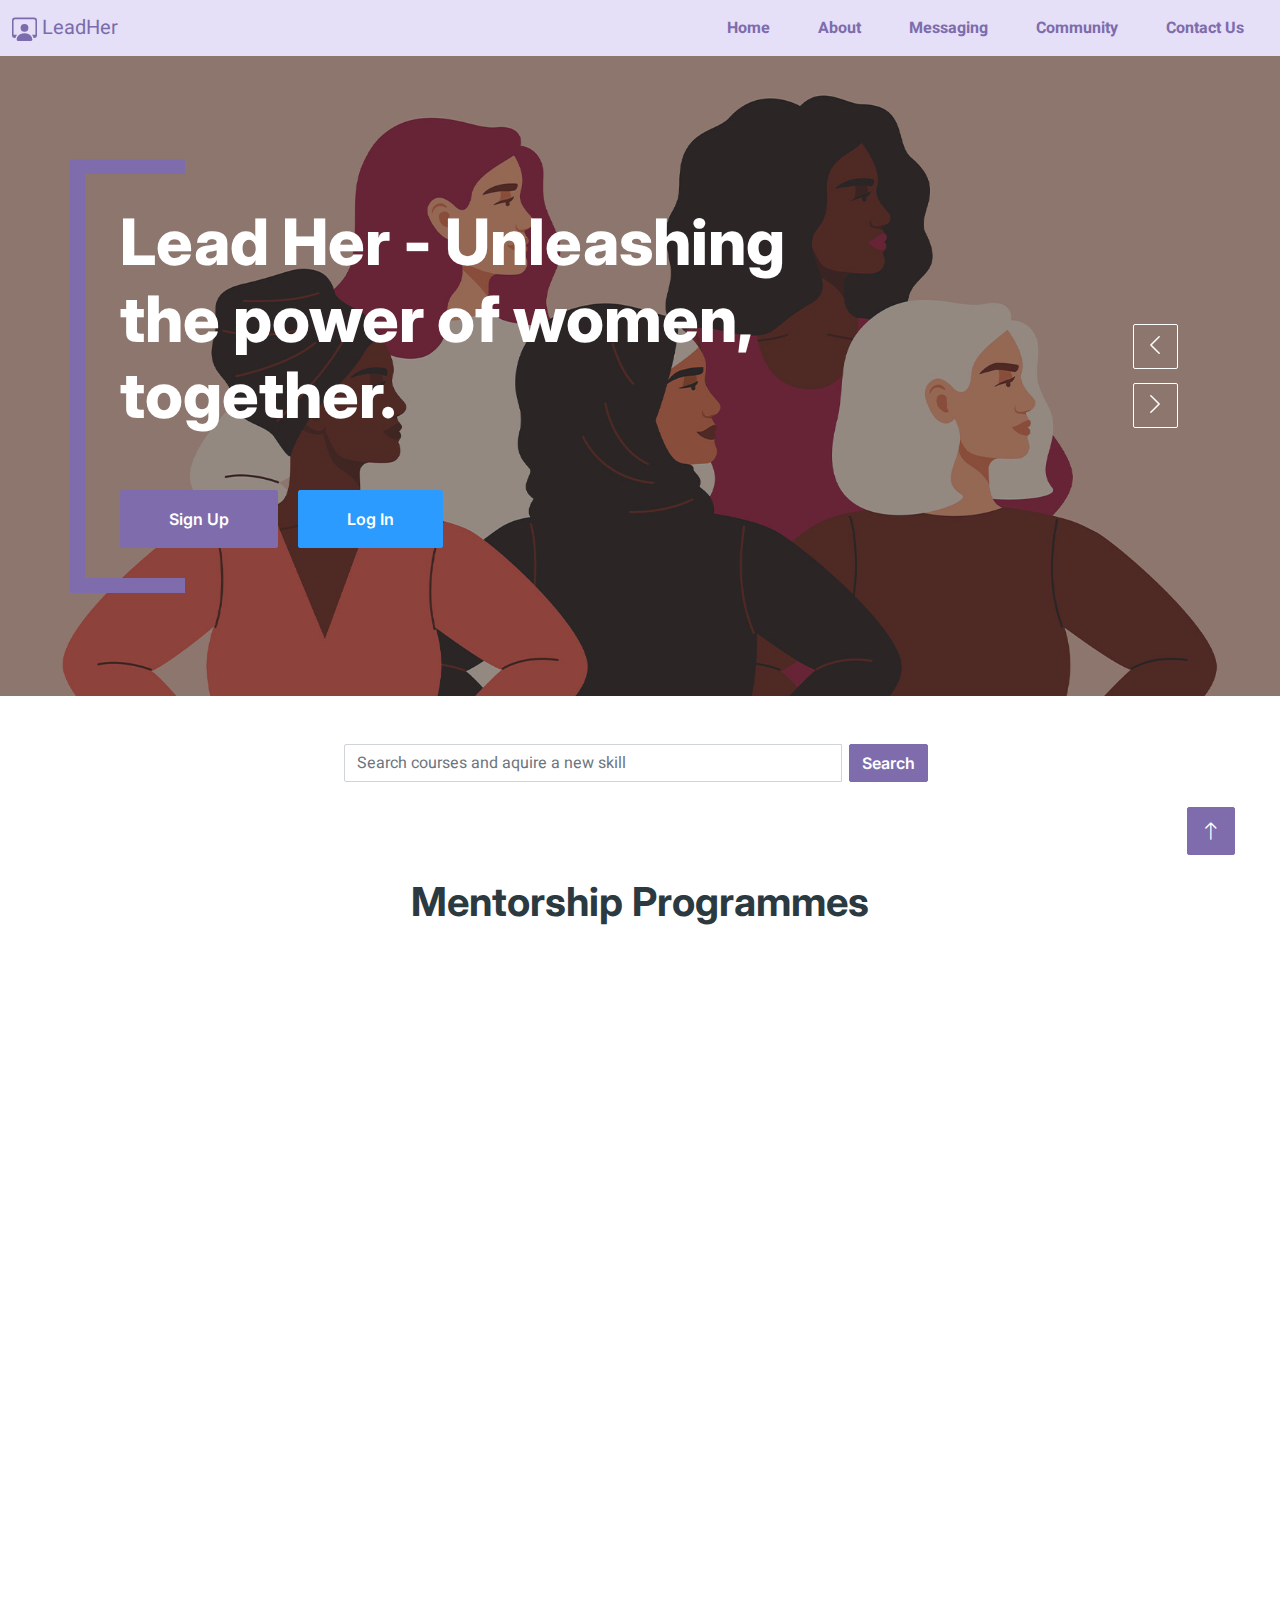
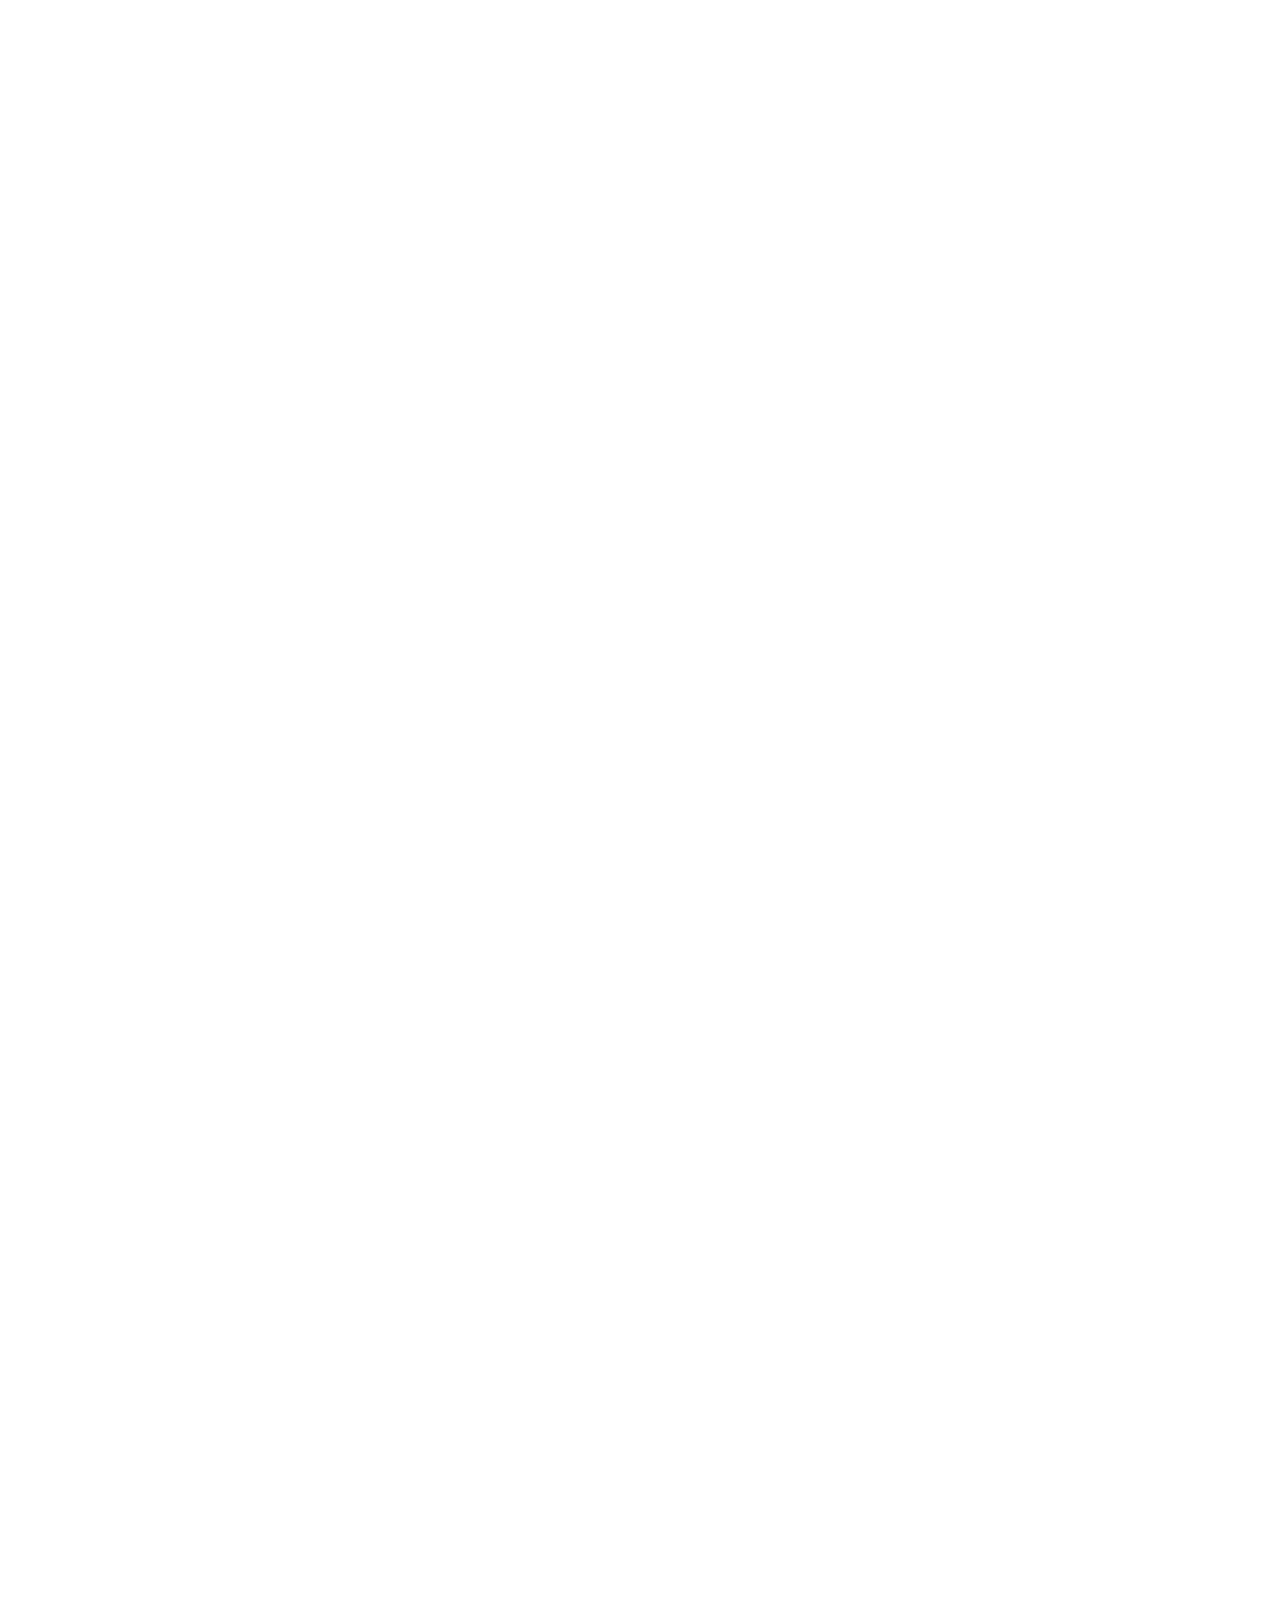
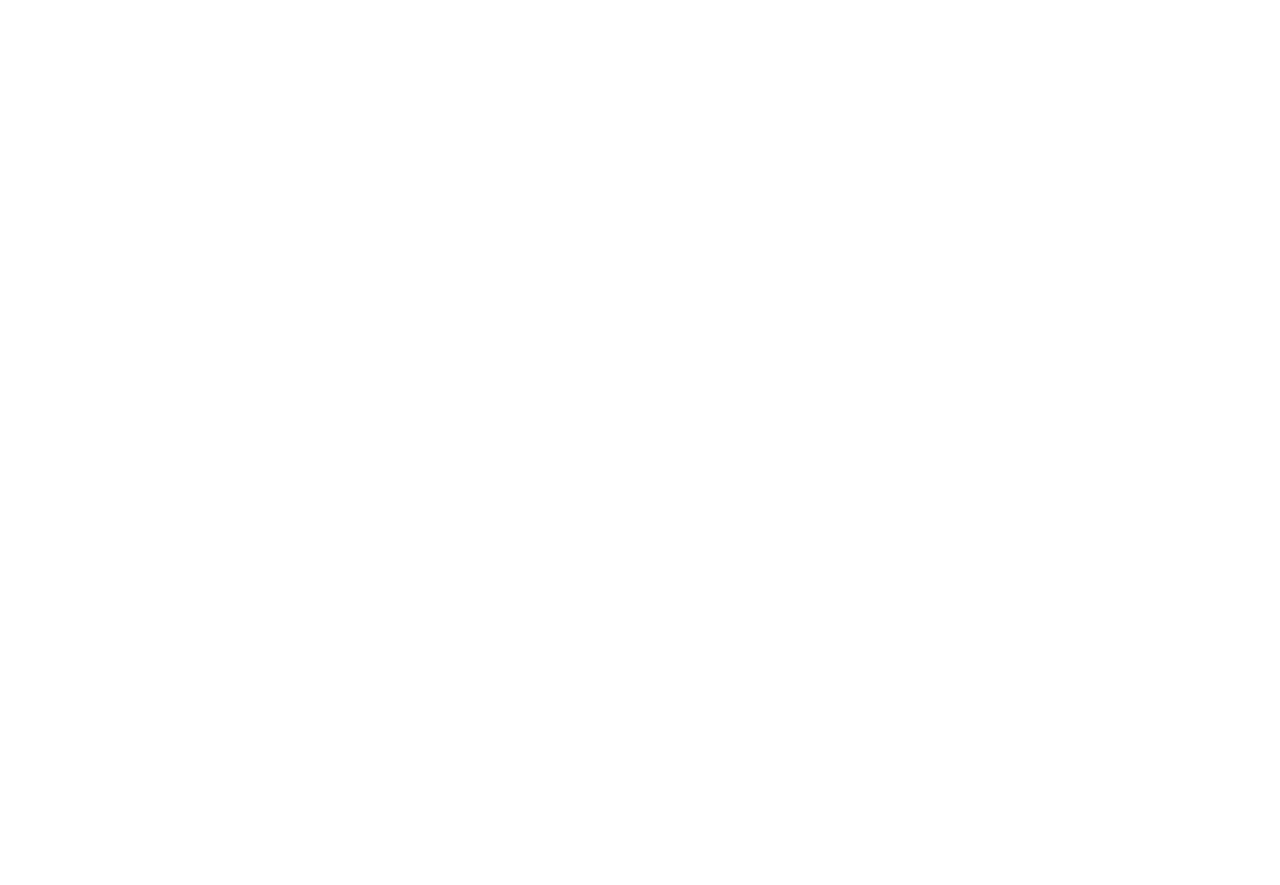
==== index.html @ e1bf3cb3 "Fix: Improved Website Structure" ====
<!DOCTYPE html>
<html lang="en">

<head>
    <meta charset="utf-8">
    <title>LeadHer - Providing Communities and Mentorship</title>
    <meta content="width=device-width, initial-scale=1.0" name="viewport">
    <meta content="" name="keywords">
    <meta content="" name="description">

    <link href="https://cdn.jsdelivr.net/npm/bootstrap@5.2.3/dist/css/bootstrap.min.css" rel="stylesheet" integrity="sha384-rbsA2VBKQhggwzxH7pPCaAqO46MgnOM80zW1RWuH61DGLwZJEdK2Kadq2F9CUG65" crossorigin="anonymous">

    <!-- Favicon -->
    <link href="img/favicon.ico" rel="icon">

    <!-- Google Web Fonts -->
    <link rel="preconnect" href="https://fonts.googleapis.com">
    <link rel="preconnect" href="https://fonts.gstatic.com" crossorigin>
    <link href="https://fonts.googleapis.com/css2?family=Heebo:wght@400;500;600&family=Inter:wght@700;800&display=swap" rel="stylesheet">
    
    <!-- Icon Font Stylesheet -->
    <link href="https://cdnjs.cloudflare.com/ajax/libs/font-awesome/5.10.0/css/all.min.css" rel="stylesheet">
    <link href="https://cdn.jsdelivr.net/npm/bootstrap-icons@1.4.1/font/bootstrap-icons.css" rel="stylesheet">

    <!-- Libraries Stylesheet -->
    <link href="lib/animate/animate.min.css" rel="stylesheet">
    <link href="lib/owlcarousel/assets/owl.carousel.min.css" rel="stylesheet">

    <!-- Customized Bootstrap Stylesheet -->
    <link href="css/bootstrap.min.css" rel="stylesheet">

    <!-- Template Stylesheet -->
    <link href="css/style.css" rel="stylesheet">
</head>

<body>
    <div class="container-xxl bg-white p-0">
        <!-- Spinner Start -->
        <div id="spinner" class="show bg-white position-fixed translate-middle w-100 vh-100 top-50 start-50 d-flex align-items-center justify-content-center">
            <div class="spinner-border text-primary" style="width: 3rem; height: 3rem;" role="status">
                <span class="sr-only">Loading...</span>
            </div>
        </div>
        <!-- Spinner End -->


        <!-- Navbar Start -->
        <nav class="navbar navbar-expand-lg bg-light">
            <div class="container-fluid">
                <a class="navbar-brand" href="#">
                    <svg xmlns="http://www.w3.org/2000/svg" width="25" height="25" fill="currentColor" class="bi bi-person-workspace" viewBox="0 0 16 16">
                        <path d="M4 16s-1 0-1-1 1-4 5-4 5 3 5 4-1 1-1 1H4Zm4-5.95a2.5 2.5 0 1 0 0-5 2.5 2.5 0 0 0 0 5Z"/>
                        <path d="M2 1a2 2 0 0 0-2 2v9.5A1.5 1.5 0 0 0 1.5 14h.653a5.373 5.373 0 0 1 1.066-2H1V3a1 1 0 0 1 1-1h12a1 1 0 0 1 1 1v9h-2.219c.554.654.89 1.373 1.066 2h.653a1.5 1.5 0 0 0 1.5-1.5V3a2 2 0 0 0-2-2H2Z"/>
                      </svg>
                    LeadHer
                  </a>
              <button class="navbar-toggler" type="button" data-bs-toggle="collapse" data-bs-target="#navbarSupportedContent" aria-controls="navbarSupportedContent" aria-expanded="false" aria-label="Toggle navigation">
                <span class="navbar-toggler-icon"></span>
              </button>
              <div class="collapse navbar-collapse" id="navbarSupportedContent">
                <ul class="navbar-nav ms-auto mb-2 mb-lg-0">
                  <li class="nav-item fw-bold px-3">
                    <a class="nav-link" aria-current="page" href="index.html">Home</a>
                  </li>
                  <li class="nav-item fw-bold px-3">
                    <a class="nav-link" href="#about">About</a>
                  </li>
                  <li class="nav-item fw-bold px-3">
                    <a class="nav-link" href="#">Messaging</a>
                  </li>
                  <li class="nav-item fw-bold px-3">
                    <a class="nav-link" href="#community">Community</a>
                  </li>
                  <li class="nav-item fw-bold px-3">
                    <a class="nav-link" href="#footer">Contact Us</a>
                  </li>
                </ul>
              </div>
            </div>
          </nav>
        <!-- Navbar End -->


        <!-- Carousel Start -->
        <div class="container-fluid p-0">
            <div class="owl-carousel header-carousel position-relative">
                <div class="owl-carousel-item position-relative">
                    <img class="img-fluid" src="./women1.jpg" alt="">
                    <div class="position-absolute top-0 start-0 w-100 h-100 d-flex align-items-center" style="background: rgba(43, 57, 64, .5);">
                        <div class="container">
                            <div class="row justify-content-start">
                                <div class="col-10 col-lg-8">
                                    <h1 class="display-3 text-white animated slideInDown mb-4">Lead Her - Unleashing the power of women, together.</h1>
                                    <p class="fs-5 fw-medium text-white mb-4 pb-2"></p>
                                    <a href="./signup.html" class="btn btn-primary py-md-3 px-md-5 me-3 animated slideInLeft">Sign Up</a>
                                    <a href="./signin.html" class="btn btn-secondary py-md-3 px-md-5 animated slideInRight">Log In</a>
                                </div>
                            </div>
                        </div>
                    </div>
                </div>
                <div class="owl-carousel-item position-relative">
                    <img class="img-fluid" src="./Assets/68Z_2201.w009.n001.96B.p14.96.jpg" alt="">
                    <div class="position-absolute top-0 start-0 w-100 h-100 d-flex align-items-center" style="background: rgba(43, 57, 64, .5);">
                        <div class="container">
                            <div class="row justify-content-start">
                                <div class="col-10 col-lg-8">
                                    <h1 class="display-3 text-white animated slideInDown mb-4">Find your perfect community</h1>
                                    <p class="fs-5 fw-medium text-white mb-4 pb-2">An online platform dedicated to empowering and uplifting women through community support, resources, and advocacy.</p>
                                </div>
                            </div>
                        </div>
                    </div>
                </div>
            </div>
        </div>
        <!-- Carousel End -->

        <div class="container-fluid p-5">
            <form class="form-inline">
              <div class="input-group w-50 mx-auto">
                <input
                  type="text"
                  class="form-control"
                  placeholder="Search courses and aquire a new skill"
                />
                <div class="input-group-append px-2">
                  <button class="btn btn-primary" type="button" aria-placeholder="">Search</button>
                </div>
              </div>
            </form>
          </div>


        <!-- Category Start -->
        <div class="container-xxl py-5">
            <div class="container">
                <h1 class="text-center mb-5 wow fadeInUp" data-wow-delay="0.1s">Mentorship Programmes</h1>
                <div class="row g-4">
                    <div class="col-lg-3 col-sm-6 wow fadeInUp" data-wow-delay="0.1s">
                        <a class="cat-item rounded p-4" href="">
                            <i class="fa fa-3x fa-mail-bulk text-primary mb-4"></i>
                            <h6 class="mb-3">Marketing</h6>
                            <p class="mb-0">123 Vacancy</p>
                        </a>
                    </div>
                    <div class="col-lg-3 col-sm-6 wow fadeInUp" data-wow-delay="0.3s">
                        <a class="cat-item rounded p-4" href="">
                            <i class="fa fa-3x fa-headset text-primary mb-4"></i>
                            <h6 class="mb-3">Customer Service</h6>
                            <p class="mb-0">123 Vacancy</p>
                        </a>
                    </div>
                    <div class="col-lg-3 col-sm-6 wow fadeInUp" data-wow-delay="0.5s">
                        <a class="cat-item rounded p-4" href="">
                            <i class="fa fa-3x fa-user-tie text-primary mb-4"></i>
                            <h6 class="mb-3">Coding</h6>
                            <p class="mb-0">123 Vacancy</p>
                        </a>
                    </div>
                    <div class="col-lg-3 col-sm-6 wow fadeInUp" data-wow-delay="0.7s">
                        <a class="cat-item rounded p-4" href="">
                            <i class="fa fa-3x fa-tasks text-primary mb-4"></i>
                            <h6 class="mb-3">Management</h6>
                            <p class="mb-0">123 Vacancy</p>
                        </a>
                    </div>
                    <div class="col-lg-3 col-sm-6 wow fadeInUp" data-wow-delay="0.1s">
                        <a class="cat-item rounded p-4" href="./Nursing/index.html">
                            <i class="fa fa-3x fa-chart-line text-primary mb-4"></i>
                            <h6 class="mb-3">Business</h6>
                            <p class="mb-0">123 Vacancy</p>
                        </a>
                    </div>
                    <div class="col-lg-3 col-sm-6 wow fadeInUp" data-wow-delay="0.3s">
                        <a class="cat-item rounded p-4" href="./Nursing/index.html">
                            <i class="fa fa-3x fa-hands-helping text-primary mb-4"></i>
                            <h6 class="mb-3">Nursing</h6>
                            <span class="clicks">481</span><span>people liked it</span><svg class="like-counter" xmlns="http://www.w3.org/2000/svg" width="20" height="20" fill="currentColor" class="bi bi-hand-thumbs-up" viewBox="0 0 16 16">
                                <path d="M8.864.046C7.908-.193 7.02.53 6.956 1.466c-.072 1.051-.23 2.016-.428 2.59-.125.36-.479 1.013-1.04 1.639-.557.623-1.282 1.178-2.131 1.41C2.685 7.288 2 7.87 2 8.72v4.001c0 .845.682 1.464 1.448 1.545 1.07.114 1.564.415 2.068.723l.048.03c.272.165.578.348.97.484.397.136.861.217 1.466.217h3.5c.937 0 1.599-.477 1.934-1.064a1.86 1.86 0 0 0 .254-.912c0-.152-.023-.312-.077-.464.201-.263.38-.578.488-.901.11-.33.172-.762.004-1.149.069-.13.12-.269.159-.403.077-.27.113-.568.113-.857 0-.288-.036-.585-.113-.856a2.144 2.144 0 0 0-.138-.362 1.9 1.9 0 0 0 .234-1.734c-.206-.592-.682-1.1-1.2-1.272-.847-.282-1.803-.276-2.516-.211a9.84 9.84 0 0 0-.443.05 9.365 9.365 0 0 0-.062-4.509A1.38 1.38 0 0 0 9.125.111L8.864.046zM11.5 14.721H8c-.51 0-.863-.069-1.14-.164-.281-.097-.506-.228-.776-.393l-.04-.024c-.555-.339-1.198-.731-2.49-.868-.333-.036-.554-.29-.554-.55V8.72c0-.254.226-.543.62-.65 1.095-.3 1.977-.996 2.614-1.708.635-.71 1.064-1.475 1.238-1.978.243-.7.407-1.768.482-2.85.025-.362.36-.594.667-.518l.262.066c.16.04.258.143.288.255a8.34 8.34 0 0 1-.145 4.725.5.5 0 0 0 .595.644l.003-.001.014-.003.058-.014a8.908 8.908 0 0 1 1.036-.157c.663-.06 1.457-.054 2.11.164.175.058.45.3.57.65.107.308.087.67-.266 1.022l-.353.353.353.354c.043.043.105.141.154.315.048.167.075.37.075.581 0 .212-.027.414-.075.582-.05.174-.111.272-.154.315l-.353.353.353.354c.047.047.109.177.005.488a2.224 2.224 0 0 1-.505.805l-.353.353.353.354c.006.005.041.05.041.17a.866.866 0 0 1-.121.416c-.165.288-.503.56-1.066.56z"/>
                              </svg>

                        </a>
                    </div>
                    <div class="col-lg-3 col-sm-6 wow fadeInUp" data-wow-delay="0.5s">
                        <a class="cat-item rounded p-4" href="">
                            <i class="fa fa-3x fa-book-reader text-primary mb-4"></i>
                            <h6 class="mb-3">Tutoring</h6>
                            <p class="mb-0">123 Vacancy</p>
                        </a>
                    </div>
                    <div class="col-lg-3 col-sm-6 wow fadeInUp" data-wow-delay="0.7s">
                        <a class="cat-item rounded p-4" href="">
                            <i class="fa fa-3x fa-drafting-compass text-primary mb-4"></i>
                            <h6 class="mb-3">Design</h6>
                            <p class="mb-0">123 Vacancy</p>
                        </a>
                    </div>
                </div>
            </div>
        </div>
        <!-- Category End -->


        <!-- About Start -->
        <div id="about" class="container-xxl py-5">
            <div class="container">
                <div class="row g-5 align-items-center">
                    <div class="col-lg-6 wow fadeIn" data-wow-delay="0.1s">
                        <div class="row g-0 about-bg rounded overflow-hidden">
                            <div class="col-6 text-start">
                                <img class="img-fluid w-100" src="./Assets/undraw_Businesswoman_re_5n6b.png">
                            </div>
                            <div class="col-6 text-start">
                                <img class="img-fluid" src="./Assets/undraw_Mobile_marketing_re_p77p.png" style="width: 85%; margin-top: 15%;">
                            </div>
                            <div class="col-6 text-end">
                                <img class="img-fluid" src="./Assets/undraw_Tutorial_video_re_wepc.png" style="width: 85%;">
                            </div>
                            <div class="col-6 text-end">
                                <img class="img-fluid w-100" src="./Assets/undraw_Dev_focus_re_6iwt.png">
                            </div>
                        </div>
                    </div>
                    <div class="col-lg-6 wow fadeIn" data-wow-delay="0.5s">
                        <h1 class="mb-4">We empower women by bringing them together</h1>
                        <p class="mb-4">
                            
                            Welcome to Lead Her, a website dedicated to empowering women to become leaders in their communities, workplaces, and personal lives. 
                            
                            <!-- At Lead Her, we believe that women have the potential to make a significant impact on the world around them. We strive to provide a space where women can find the resources, inspiration, and support they need to fulfill their leadership potential. -->
                            
                            Our mission is to break down barriers and create opportunities for women to thrive in leadership roles. We do this by offering a variety of educational resources, networking opportunities, and mentorship programs. We also provide a platform for women to share their stories, experiences, and insights with each other.
                            
                            <!-- At Lead Her, we believe that leadership is not just about titles or positions of authority, but about the ability to inspire, motivate, and guide others towards positive change. We want to help women develop the skills and confidence they need to become effective leaders in whatever areas they choose. -->
                            
                            Join us on this journey of empowerment and leadership. Let's Lead Her together</p>
                        <p><i class="fa fa-check text-primary me-3"></i>Find the best community</p>
                        <p><i class="fa fa-check text-primary me-3"></i>Eductaional Resources</p>
                        <p><i class="fa fa-check text-primary me-3"></i>Mentorship Programs</p>
                    </div>
                </div>
            </div>
        </div>
        <!-- About End -->


        <!-- Jobs Start -->
        <div id="community" class="container-xxl py-5">
            <div class="container">
                <h1 class="text-center mb-5 wow fadeInUp" data-wow-delay="0.1s">Our Community</h1>
                <!-- Search Start -->
        <div class="container-fluid bg-primary mb-5 wow fadeIn" data-wow-delay="0.1s" style="padding: 35px;">
            <div class="container">
                <div class="row g-2">
                    <div class="col-md-10">
                        <div class="row g-2">
                            <div class="col-md-4">
                                <input type="month" class="form-control border-0" placeholder="Month" />
                            </div>
                            <div class="col-md-4">
                                <select class="form-select border-0">
                                    <option selected>Category</option>
                                    <option value="1">Coding</option>
                                    <option value="2">Sales</option>
                                    <option value="3">Fashion Industry</option>
                                    <option value="4">Stock Market</option>
                                </select>
                            </div>
                            <div class="col-md-4">
                                <select class="form-select border-0">
                                    <option selected>Location</option>
                                    <option value="1">Chennai</option>
                                    <option value="2">West Bengal</option>
                                    <option value="3">Bangalore</option>
                                    <option value="4">Delhi</option>
                                    <option value="5">Bombay</option>
                                </select>
                            </div>
                        </div>
                    </div>
                    <div class="col-md-2">
                        <button class="btn btn-dark border-0 w-100">Search</button>
                    </div>
                </div>
            </div>
        </div>
        <!-- Search End -->

                <div class="tab-class text-center wow fadeInUp" data-wow-delay="0.3s">
                    <div class="tab-content">
                        <div id="tab-1" class="tab-pane fade show p-0 active">
                            <div class="job-item p-4 mb-4">
                                <div class="row g-4">
                                    <div class="col-sm-12 col-md-8 d-flex align-items-center">
                                        <img class="flex-shrink-0 img-fluid border rounded" src="img/com-logo-1.jpg" alt="" style="width: 80px; height: 80px;">
                                        <div class="text-start ps-4">
                                            <h5 class="mb-3">Software Engineer</h5>
                                            <span class="text-truncate me-3"><i class="fa fa-map-marker-alt text-primary me-2"></i>New York, USA</span>
                                            <span class="text-truncate me-3"><i class="far fa-clock text-primary me-2"></i>Full Time</span>
                                            <span class="text-truncate me-0"><i class="far fa-money-bill-alt text-primary me-2"></i>$123 - $456</span>
                                        </div>
                                    </div>
                                    <div class="col-sm-12 col-md-4 d-flex flex-column align-items-start align-items-md-end justify-content-center">
                                        <div class="d-flex mb-3">
                                            <a class="btn btn-light btn-square me-3" href=""><i class="far fa-heart text-primary"></i></a>
                                            <a class="btn btn-primary" href="">Apply Now</a>
                                        </div>
                                        <small class="text-truncate"><i class="far fa-calendar-alt text-primary me-2"></i>Date Line: 29 Jan, 2045</small>
                                    </div>
                                </div>
                            </div>
                            <div class="job-item p-4 mb-4">
                                <div class="row g-4">
                                    <div class="col-sm-12 col-md-8 d-flex align-items-center">
                                        <img class="flex-shrink-0 img-fluid border rounded" src="img/com-logo-2.jpg" alt="" style="width: 80px; height: 80px;">
                                        <div class="text-start ps-4">
                                            <h5 class="mb-3">Marketing Manager</h5>
                                            <span class="text-truncate me-3"><i class="fa fa-map-marker-alt text-primary me-2"></i>New York, USA</span>
                                            <span class="text-truncate me-3"><i class="far fa-clock text-primary me-2"></i>Full Time</span>
                                            <span class="text-truncate me-0"><i class="far fa-money-bill-alt text-primary me-2"></i>$123 - $456</span>
                                        </div>
                                    </div>
                                    <div class="col-sm-12 col-md-4 d-flex flex-column align-items-start align-items-md-end justify-content-center">
                                        <div class="d-flex mb-3">
                                            <a class="btn btn-light btn-square me-3" href=""><i class="far fa-heart text-primary"></i></a>
                                            <a class="btn btn-primary" href="">Apply Now</a>
                                        </div>
                                        <small class="text-truncate"><i class="far fa-calendar-alt text-primary me-2"></i>Date Line: 01 Jan, 2045</small>
                                    </div>
                                </div>
                            </div>
                            <div class="job-item p-4 mb-4">
                                <div class="row g-4">
                                    <div class="col-sm-12 col-md-8 d-flex align-items-center">
                                        <img class="flex-shrink-0 img-fluid border rounded" src="img/com-logo-3.jpg" alt="" style="width: 80px; height: 80px;">
                                        <div class="text-start ps-4">
                                            <h5 class="mb-3">Product Designer</h5>
                                            <span class="text-truncate me-3"><i class="fa fa-map-marker-alt text-primary me-2"></i>New York, USA</span>
                                            <span class="text-truncate me-3"><i class="far fa-clock text-primary me-2"></i>Full Time</span>
                                            <span class="text-truncate me-0"><i class="far fa-money-bill-alt text-primary me-2"></i>$123 - $456</span>
                                        </div>
                                    </div>
                                    <div class="col-sm-12 col-md-4 d-flex flex-column align-items-start align-items-md-end justify-content-center">
                                        <div class="d-flex mb-3">
                                            <a class="btn btn-light btn-square me-3" href=""><i class="far fa-heart text-primary"></i></a>
                                            <a class="btn btn-primary" href="">Apply Now</a>
                                        </div>
                                        <small class="text-truncate"><i class="far fa-calendar-alt text-primary me-2"></i>Date Line: 01 Jan, 2045</small>
                                    </div>
                                </div>
                            </div>
                            <div class="job-item p-4 mb-4">
                                <div class="row g-4">
                                    <div class="col-sm-12 col-md-8 d-flex align-items-center">
                                        <img class="flex-shrink-0 img-fluid border rounded" src="img/com-logo-4.jpg" alt="" style="width: 80px; height: 80px;">
                                        <div class="text-start ps-4">
                                            <h5 class="mb-3">Creative Director</h5>
                                            <span class="text-truncate me-3"><i class="fa fa-map-marker-alt text-primary me-2"></i>New York, USA</span>
                                            <span class="text-truncate me-3"><i class="far fa-clock text-primary me-2"></i>Full Time</span>
                                            <span class="text-truncate me-0"><i class="far fa-money-bill-alt text-primary me-2"></i>$123 - $456</span>
                                        </div>
                                    </div>
                                    <div class="col-sm-12 col-md-4 d-flex flex-column align-items-start align-items-md-end justify-content-center">
                                        <div class="d-flex mb-3">
                                            <a class="btn btn-light btn-square me-3" href=""><i class="far fa-heart text-primary"></i></a>
                                            <a class="btn btn-primary" href="">Apply Now</a>
                                        </div>
                                        <small class="text-truncate"><i class="far fa-calendar-alt text-primary me-2"></i>Date Line: 01 Jan, 2045</small>
                                    </div>
                                </div>
                            </div>
                            <div class="job-item p-4 mb-4">
                                <div class="row g-4">
                                    <div class="col-sm-12 col-md-8 d-flex align-items-center">
                                        <img class="flex-shrink-0 img-fluid border rounded" src="img/com-logo-5.jpg" alt="" style="width: 80px; height: 80px;">
                                        <div class="text-start ps-4">
                                            <h5 class="mb-3">Wordpress Developer</h5>
                                            <span class="text-truncate me-3"><i class="fa fa-map-marker-alt text-primary me-2"></i>New York, USA</span>
                                            <span class="text-truncate me-3"><i class="far fa-clock text-primary me-2"></i>Full Time</span>
                                            <span class="text-truncate me-0"><i class="far fa-money-bill-alt text-primary me-2"></i>$123 - $456</span>
                                        </div>
                                    </div>
                                    <div class="col-sm-12 col-md-4 d-flex flex-column align-items-start align-items-md-end justify-content-center">
                                        <div class="d-flex mb-3">
                                            <a class="btn btn-light btn-square me-3" href=""><i class="far fa-heart text-primary"></i></a>
                                            <a class="btn btn-primary" href="">Apply Now</a>
                                        </div>
                                        <small class="text-truncate"><i class="far fa-calendar-alt text-primary me-2"></i>Date Line: 01 Jan, 2045</small>
                                    </div>
                                </div>
                            </div>
                            <a class="btn btn-primary py-3 px-5" href="">Browse More Jobs</a>
                        </div>
                        <div id="tab-2" class="tab-pane fade show p-0">
                            <div class="job-item p-4 mb-4">
                                <div class="row g-4">
                                    <div class="col-sm-12 col-md-8 d-flex align-items-center">
                                        <img class="flex-shrink-0 img-fluid border rounded" src="img/com-logo-1.jpg" alt="" style="width: 80px; height: 80px;">
                                        <div class="text-start ps-4">
                                            <h5 class="mb-3">Software Engineer</h5>
                                            <span class="text-truncate me-3"><i class="fa fa-map-marker-alt text-primary me-2"></i>New York, USA</span>
                                            <span class="text-truncate me-3"><i class="far fa-clock text-primary me-2"></i>Full Time</span>
                                            <span class="text-truncate me-0"><i class="far fa-money-bill-alt text-primary me-2"></i>$123 - $456</span>
                                        </div>
                                    </div>
                                    <div class="col-sm-12 col-md-4 d-flex flex-column align-items-start align-items-md-end justify-content-center">
                                        <div class="d-flex mb-3">
                                            <a class="btn btn-light btn-square me-3" href=""><i class="far fa-heart text-primary"></i></a>
                                            <a class="btn btn-primary" href="">Apply Now</a>
                                        </div>
                                        <small class="text-truncate"><i class="far fa-calendar-alt text-primary me-2"></i>Date Line: 01 Jan, 2045</small>
                                    </div>
                                </div>
                            </div>
                            <div class="job-item p-4 mb-4">
                                <div class="row g-4">
                                    <div class="col-sm-12 col-md-8 d-flex align-items-center">
                                        <img class="flex-shrink-0 img-fluid border rounded" src="img/com-logo-2.jpg" alt="" style="width: 80px; height: 80px;">
                                        <div class="text-start ps-4">
                                            <h5 class="mb-3">Marketing Manager</h5>
                                            <span class="text-truncate me-3"><i class="fa fa-map-marker-alt text-primary me-2"></i>New York, USA</span>
                                            <span class="text-truncate me-3"><i class="far fa-clock text-primary me-2"></i>Full Time</span>
                                            <span class="text-truncate me-0"><i class="far fa-money-bill-alt text-primary me-2"></i>$123 - $456</span>
                                        </div>
                                    </div>
                                    <div class="col-sm-12 col-md-4 d-flex flex-column align-items-start align-items-md-end justify-content-center">
                                        <div class="d-flex mb-3">
                                            <a class="btn btn-light btn-square me-3" href=""><i class="far fa-heart text-primary"></i></a>
                                            <a class="btn btn-primary" href="">Apply Now</a>
                                        </div>
                                        <small class="text-truncate"><i class="far fa-calendar-alt text-primary me-2"></i>Date Line: 01 Jan, 2045</small>
                                    </div>
                                </div>
                            </div>
                            <div class="job-item p-4 mb-4">
                                <div class="row g-4">
                                    <div class="col-sm-12 col-md-8 d-flex align-items-center">
                                        <img class="flex-shrink-0 img-fluid border rounded" src="img/com-logo-3.jpg" alt="" style="width: 80px; height: 80px;">
                                        <div class="text-start ps-4">
                                            <h5 class="mb-3">Product Designer</h5>
                                            <span class="text-truncate me-3"><i class="fa fa-map-marker-alt text-primary me-2"></i>New York, USA</span>
                                            <span class="text-truncate me-3"><i class="far fa-clock text-primary me-2"></i>Full Time</span>
                                            <span class="text-truncate me-0"><i class="far fa-money-bill-alt text-primary me-2"></i>$123 - $456</span>
                                        </div>
                                    </div>
                                    <div class="col-sm-12 col-md-4 d-flex flex-column align-items-start align-items-md-end justify-content-center">
                                        <div class="d-flex mb-3">
                                            <a class="btn btn-light btn-square me-3" href=""><i class="far fa-heart text-primary"></i></a>
                                            <a class="btn btn-primary" href="">Apply Now</a>
                                        </div>
                                        <small class="text-truncate"><i class="far fa-calendar-alt text-primary me-2"></i>Date Line: 01 Jan, 2045</small>
                                    </div>
                                </div>
                            </div>
                            <div class="job-item p-4 mb-4">
                                <div class="row g-4">
                                    <div class="col-sm-12 col-md-8 d-flex align-items-center">
                                        <img class="flex-shrink-0 img-fluid border rounded" src="img/com-logo-4.jpg" alt="" style="width: 80px; height: 80px;">
                                        <div class="text-start ps-4">
                                            <h5 class="mb-3">Creative Director</h5>
                                            <span class="text-truncate me-3"><i class="fa fa-map-marker-alt text-primary me-2"></i>New York, USA</span>
                                            <span class="text-truncate me-3"><i class="far fa-clock text-primary me-2"></i>Full Time</span>
                                            <span class="text-truncate me-0"><i class="far fa-money-bill-alt text-primary me-2"></i>$123 - $456</span>
                                        </div>
                                    </div>
                                    <div class="col-sm-12 col-md-4 d-flex flex-column align-items-start align-items-md-end justify-content-center">
                                        <div class="d-flex mb-3">
                                            <a class="btn btn-light btn-square me-3" href=""><i class="far fa-heart text-primary"></i></a>
                                            <a class="btn btn-primary" href="">Apply Now</a>
                                        </div>
                                        <small class="text-truncate"><i class="far fa-calendar-alt text-primary me-2"></i>Date Line: 01 Jan, 2045</small>
                                    </div>
                                </div>
                            </div>
                            <div class="job-item p-4 mb-4">
                                <div class="row g-4">
                                    <div class="col-sm-12 col-md-8 d-flex align-items-center">
                                        <img class="flex-shrink-0 img-fluid border rounded" src="img/com-logo-5.jpg" alt="" style="width: 80px; height: 80px;">
                                        <div class="text-start ps-4">
                                            <h5 class="mb-3">Wordpress Developer</h5>
                                            <span class="text-truncate me-3"><i class="fa fa-map-marker-alt text-primary me-2"></i>New York, USA</span>
                                            <span class="text-truncate me-3"><i class="far fa-clock text-primary me-2"></i>Full Time</span>
                                            <span class="text-truncate me-0"><i class="far fa-money-bill-alt text-primary me-2"></i>$123 - $456</span>
                                        </div>
                                    </div>
                                    <div class="col-sm-12 col-md-4 d-flex flex-column align-items-start align-items-md-end justify-content-center">
                                        <div class="d-flex mb-3">
                                            <a class="btn btn-light btn-square me-3" href=""><i class="far fa-heart text-primary"></i></a>
                                            <a class="btn btn-primary" href="">Apply Now</a>
                                        </div>
                                        <small class="text-truncate"><i class="far fa-calendar-alt text-primary me-2"></i>Date Line: 01 Jan, 2045</small>
                                    </div>
                                </div>
                            </div>
                            <a class="btn btn-primary py-3 px-5" href="">Browse More Jobs</a>
                        </div>
                        <div id="tab-3" class="tab-pane fade show p-0">
                            <div class="job-item p-4 mb-4">
                                <div class="row g-4">
                                    <div class="col-sm-12 col-md-8 d-flex align-items-center">
                                        <img class="flex-shrink-0 img-fluid border rounded" src="img/com-logo-1.jpg" alt="" style="width: 80px; height: 80px;">
                                        <div class="text-start ps-4">
                                            <h5 class="mb-3">Software Engineer</h5>
                                            <span class="text-truncate me-3"><i class="fa fa-map-marker-alt text-primary me-2"></i>New York, USA</span>
                                            <span class="text-truncate me-3"><i class="far fa-clock text-primary me-2"></i>Full Time</span>
                                            <span class="text-truncate me-0"><i class="far fa-money-bill-alt text-primary me-2"></i>$123 - $456</span>
                                        </div>
                                    </div>
                                    <div class="col-sm-12 col-md-4 d-flex flex-column align-items-start align-items-md-end justify-content-center">
                                        <div class="d-flex mb-3">
                                            <a class="btn btn-light btn-square me-3" href=""><i class="far fa-heart text-primary"></i></a>
                                            <a class="btn btn-primary" href="">Apply Now</a>
                                        </div>
                                        <small class="text-truncate"><i class="far fa-calendar-alt text-primary me-2"></i>Date Line: 01 Jan, 2045</small>
                                    </div>
                                </div>
                            </div>
                            <div class="job-item p-4 mb-4">
                                <div class="row g-4">
                                    <div class="col-sm-12 col-md-8 d-flex align-items-center">
                                        <img class="flex-shrink-0 img-fluid border rounded" src="img/com-logo-2.jpg" alt="" style="width: 80px; height: 80px;">
                                        <div class="text-start ps-4">
                                            <h5 class="mb-3">Marketing Manager</h5>
                                            <span class="text-truncate me-3"><i class="fa fa-map-marker-alt text-primary me-2"></i>New York, USA</span>
                                            <span class="text-truncate me-3"><i class="far fa-clock text-primary me-2"></i>Full Time</span>
                                            <span class="text-truncate me-0"><i class="far fa-money-bill-alt text-primary me-2"></i>$123 - $456</span>
                                        </div>
                                    </div>
                                    <div class="col-sm-12 col-md-4 d-flex flex-column align-items-start align-items-md-end justify-content-center">
                                        <div class="d-flex mb-3">
                                            <a class="btn btn-light btn-square me-3" href=""><i class="far fa-heart text-primary"></i></a>
                                            <a class="btn btn-primary" href="">Apply Now</a>
                                        </div>
                                        <small class="text-truncate"><i class="far fa-calendar-alt text-primary me-2"></i>Date Line: 01 Jan, 2045</small>
                                    </div>
                                </div>
                            </div>
                            <div class="job-item p-4 mb-4">
                                <div class="row g-4">
                                    <div class="col-sm-12 col-md-8 d-flex align-items-center">
                                        <img class="flex-shrink-0 img-fluid border rounded" src="img/com-logo-3.jpg" alt="" style="width: 80px; height: 80px;">
                                        <div class="text-start ps-4">
                                            <h5 class="mb-3">Product Designer</h5>
                                            <span class="text-truncate me-3"><i class="fa fa-map-marker-alt text-primary me-2"></i>New York, USA</span>
                                            <span class="text-truncate me-3"><i class="far fa-clock text-primary me-2"></i>Full Time</span>
                                            <span class="text-truncate me-0"><i class="far fa-money-bill-alt text-primary me-2"></i>$123 - $456</span>
                                        </div>
                                    </div>
                                    <div class="col-sm-12 col-md-4 d-flex flex-column align-items-start align-items-md-end justify-content-center">
                                        <div class="d-flex mb-3">
                                            <a class="btn btn-light btn-square me-3" href=""><i class="far fa-heart text-primary"></i></a>
                                            <a class="btn btn-primary" href="">Apply Now</a>
                                        </div>
                                        <small class="text-truncate"><i class="far fa-calendar-alt text-primary me-2"></i>Date Line: 01 Jan, 2045</small>
                                    </div>
                                </div>
                            </div>
                            <div class="job-item p-4 mb-4">
                                <div class="row g-4">
                                    <div class="col-sm-12 col-md-8 d-flex align-items-center">
                                        <img class="flex-shrink-0 img-fluid border rounded" src="img/com-logo-4.jpg" alt="" style="width: 80px; height: 80px;">
                                        <div class="text-start ps-4">
                                            <h5 class="mb-3">Creative Director</h5>
                                            <span class="text-truncate me-3"><i class="fa fa-map-marker-alt text-primary me-2"></i>New York, USA</span>
                                            <span class="text-truncate me-3"><i class="far fa-clock text-primary me-2"></i>Full Time</span>
                                            <span class="text-truncate me-0"><i class="far fa-money-bill-alt text-primary me-2"></i>$123 - $456</span>
                                        </div>
                                    </div>
                                    <div class="col-sm-12 col-md-4 d-flex flex-column align-items-start align-items-md-end justify-content-center">
                                        <div class="d-flex mb-3">
                                            <a class="btn btn-light btn-square me-3" href=""><i class="far fa-heart text-primary"></i></a>
                                            <a class="btn btn-primary" href="">Apply Now</a>
                                        </div>
                                        <small class="text-truncate"><i class="far fa-calendar-alt text-primary me-2"></i>Date Line: 01 Jan, 2045</small>
                                    </div>
                                </div>
                            </div>
                            <div class="job-item p-4 mb-4">
                                <div class="row g-4">
                                    <div class="col-sm-12 col-md-8 d-flex align-items-center">
                                        <img class="flex-shrink-0 img-fluid border rounded" src="img/com-logo-5.jpg" alt="" style="width: 80px; height: 80px;">
                                        <div class="text-start ps-4">
                                            <h5 class="mb-3">Wordpress Developer</h5>
                                            <span class="text-truncate me-3"><i class="fa fa-map-marker-alt text-primary me-2"></i>New York, USA</span>
                                            <span class="text-truncate me-3"><i class="far fa-clock text-primary me-2"></i>Full Time</span>
                                            <span class="text-truncate me-0"><i class="far fa-money-bill-alt text-primary me-2"></i>$123 - $456</span>
                                        </div>
                                    </div>
                                    <div class="col-sm-12 col-md-4 d-flex flex-column align-items-start align-items-md-end justify-content-center">
                                        <div class="d-flex mb-3">
                                            <a class="btn btn-light btn-square me-3" href=""><i class="far fa-heart text-primary"></i></a>
                                            <a class="btn btn-primary" href="">Apply Now</a>
                                        </div>
                                        <small class="text-truncate"><i class="far fa-calendar-alt text-primary me-2"></i>Date Line: 01 Jan, 2045</small>
                                    </div>
                                </div>
                            </div>
                            <a class="btn btn-primary py-3 px-5" href="">Browse More Jobs</a>
                        </div>
                    </div>
                </div>
            </div>
        </div>
        <!-- Jobs End -->


        <!-- Testimonial Start -->
        <div class="container-xxl py-5 wow fadeInUp" data-wow-delay="0.1s">
            <div class="container">
                <h1 class="text-center mb-5">Our Clients Say!!!</h1>
                <div class="owl-carousel testimonial-carousel">
                    <div class="testimonial-item bg-light rounded p-4">
                        <i class="fa fa-quote-left fa-2x text-primary mb-3"></i>
                        <p>Dolor et eos labore, stet justo sed est sed. Diam sed sed dolor stet amet eirmod eos labore diam</p>
                        <div class="d-flex align-items-center">
                            <img class="img-fluid flex-shrink-0 rounded" src="img/testimonial-1.jpg" style="width: 50px; height: 50px;">
                            <div class="ps-3">
                                <h5 class="mb-1">Client Name</h5>
                                <small>Profession</small>
                            </div>
                        </div>
                    </div>
                    <div class="testimonial-item bg-light rounded p-4">
                        <i class="fa fa-quote-left fa-2x text-primary mb-3"></i>
                        <p>Dolor et eos labore, stet justo sed est sed. Diam sed sed dolor stet amet eirmod eos labore diam</p>
                        <div class="d-flex align-items-center">
                            <img class="img-fluid flex-shrink-0 rounded" src="img/testimonial-2.jpg" style="width: 50px; height: 50px;">
                            <div class="ps-3">
                                <h5 class="mb-1">Client Name</h5>
                                <small>Profession</small>
                            </div>
                        </div>
                    </div>
                    <div class="testimonial-item bg-light rounded p-4">
                        <i class="fa fa-quote-left fa-2x text-primary mb-3"></i>
                        <p>Dolor et eos labore, stet justo sed est sed. Diam sed sed dolor stet amet eirmod eos labore diam</p>
                        <div class="d-flex align-items-center">
                            <img class="img-fluid flex-shrink-0 rounded" src="img/testimonial-3.jpg" style="width: 50px; height: 50px;">
                            <div class="ps-3">
                                <h5 class="mb-1">Client Name</h5>
                                <small>Profession</small>
                            </div>
                        </div>
                    </div>
                    <div class="testimonial-item bg-light rounded p-4">
                        <i class="fa fa-quote-left fa-2x text-primary mb-3"></i>
                        <p>Dolor et eos labore, stet justo sed est sed. Diam sed sed dolor stet amet eirmod eos labore diam</p>
                        <div class="d-flex align-items-center">
                            <img class="img-fluid flex-shrink-0 rounded" src="img/testimonial-4.jpg" style="width: 50px; height: 50px;">
                            <div class="ps-3">
                                <h5 class="mb-1">Client Name</h5>
                                <small>Profession</small>
                            </div>
                        </div>
                    </div>
                </div>
            </div>
        </div>
        <!-- Testimonial End -->
        

        <!-- Footer Start -->
        <div id="footer" class="container-fluid bg-dark text-white-50 footer pt-5 mt-5 wow fadeIn" data-wow-delay="0.1s">
            <div class="container py-5">
                <div class="row g-5">
                    <div class="col-lg-3 col-md-6">
                        <h5 class="text-white mb-4">Company</h5>
                        <a class="btn btn-link text-white-50" href="">About Us</a>
                        <a class="btn btn-link text-white-50" href="">Contact Us</a>
                        <a class="btn btn-link text-white-50" href="">Our Services</a>
                        <a class="btn btn-link text-white-50" href="">Privacy Policy</a>
                        <a class="btn btn-link text-white-50" href="">Terms & Condition</a>
                    </div>
                    <div class="col-lg-3 col-md-6">
                        <h5 class="text-white mb-4">Quick Links</h5>
                        <a class="btn btn-link text-white-50" href="">About Us</a>
                        <a class="btn btn-link text-white-50" href="">Contact Us</a>
                        <a class="btn btn-link text-white-50" href="">Our Services</a>
                        <a class="btn btn-link text-white-50" href="">Privacy Policy</a>
                        <a class="btn btn-link text-white-50" href="">Terms & Condition</a>
                    </div>
                    <div class="col-lg-3 col-md-6">
                        <h5 class="text-white mb-4">Contact</h5>
                        <p class="mb-2"><i class="fa fa-map-marker-alt me-3"></i>123 Street, New York, USA</p>
                        <p class="mb-2"><i class="fa fa-phone-alt me-3"></i>+012 345 67890</p>
                        <p class="mb-2"><i class="fa fa-envelope me-3"></i>info@example.com</p>
                        <div class="d-flex pt-2">
                            <a class="btn btn-outline-light btn-social" href=""><i class="fab fa-twitter"></i></a>
                            <a class="btn btn-outline-light btn-social" href=""><i class="fab fa-facebook-f"></i></a>
                            <a class="btn btn-outline-light btn-social" href=""><i class="fab fa-youtube"></i></a>
                            <a class="btn btn-outline-light btn-social" href=""><i class="fab fa-linkedin-in"></i></a>
                        </div>
                    </div>
                    <div class="col-lg-3 col-md-6">
                        <h5 class="text-white mb-4">Newsletter</h5>
                        <p>Dolor amet sit justo amet elitr clita ipsum elitr est.</p>
                        <div class="position-relative mx-auto" style="max-width: 400px;">
                            <input class="form-control bg-transparent w-100 py-3 ps-4 pe-5" type="text" placeholder="Your email">
                            <button type="button" class="btn btn-primary py-2 position-absolute top-0 end-0 mt-2 me-2">SignUp</button>
                        </div>
                    </div>
                </div>
            </div>
            <div class="container">
                <div class="copyright">
                    <div class="row">
                        <div class="col-md-6 text-center text-md-start mb-3 mb-md-0">
                            &copy; <a class="border-bottom" href="#">Your Site Name</a>, All Right Reserved. 
							
							<!--/*** This template is free as long as you keep the footer author’s credit link/attribution link/backlink. If you'd like to use the template without the footer author’s credit link/attribution link/backlink, you can purchase the Credit Removal License from "https://htmlcodex.com/credit-removal". Thank you for your support. ***/-->
							Designed By <a class="border-bottom" href="https://htmlcodex.com">HTML Codex</a>
                            </br>Distributed By <a class="border-bottom" href="https://themewagon.com" target="_blank">ThemeWagon</a>
                        </div>
                        <div class="col-md-6 text-center text-md-end">
                            <div class="footer-menu">
                                <a href="">Home</a>
                                <a href="">Cookies</a>
                                <a href="">Help</a>
                                <a href="">FQAs</a>
                            </div>
                        </div>
                    </div>
                </div>
            </div>
        </div>
        <!-- Footer End -->


        <!-- Back to Top -->
        <a href="#" class="btn btn-lg btn-primary btn-lg-square back-to-top"><i class="bi bi-arrow-up"></i></a>
    </div>

    <!-- JavaScript Libraries -->
    <script src="https://code.jquery.com/jquery-3.4.1.min.js"></script>
    <script src="https://cdn.jsdelivr.net/npm/bootstrap@5.0.0/dist/js/bootstrap.bundle.min.js"></script>
    <script src="lib/wow/wow.min.js"></script>
    <script src="lib/easing/easing.min.js"></script>
    <script src="lib/waypoints/waypoints.min.js"></script>
    <script src="lib/owlcarousel/owl.carousel.min.js"></script>

    <!-- Template Javascript -->
    <script src="js/main.js"></script>
</body>

</html>
---- css/style.css ----
/********** Template CSS **********/
:root {
    --primary: #7e6CAD;
    --secondary: #158f9c;
    --light: #EFFDF5;
    --dark: #2B3940;
}

.back-to-top {
    position: fixed;
    display: none;
    right: 45px;
    bottom: 45px;
    z-index: 99;
}


/*** Spinner ***/
#spinner {
    opacity: 0;
    visibility: hidden;
    transition: opacity .5s ease-out, visibility 0s linear .5s;
    z-index: 99999;
}

#spinner.show {
    transition: opacity .5s ease-out, visibility 0s linear 0s;
    visibility: visible;
    opacity: 1;
}


/*** Button ***/
.btn {
    font-family: 'Inter', sans-serif;
    font-weight: 600;
    transition: .5s;
}

.btn.btn-primary,
.btn.btn-secondary {
    color: #FFFFFF;
}

.btn-square {
    width: 38px;
    height: 38px;
}

.btn-sm-square {
    width: 32px;
    height: 32px;
}

.btn-lg-square {
    width: 48px;
    height: 48px;
}

.btn-square,
.btn-sm-square,
.btn-lg-square {
    padding: 0;
    display: flex;
    align-items: center;
    justify-content: center;
    font-weight: normal;
    border-radius: 2px;
}


/*** Navbar ***/
.navbar .dropdown-toggle::after {
    border: none;
    content: "\f107";
    font-family: "Font Awesome 5 Free";
    font-weight: 900;
    vertical-align: middle;
    margin-left: 5px;
    transition: .5s;
}

.navbar .dropdown-toggle[aria-expanded=true]::after {
    transform: rotate(-180deg);
}

.navbar-dark .navbar-nav .nav-link,
.navbar-light .navbar-nav .nav-link {
    margin-right: 30px;
    padding: 25px 0;
    color: #FFFFFF;
    font-size: 15px;
    text-transform: uppercase;
    outline: none;
}

.navbar-dark .navbar-nav .nav-link:hover,
.navbar-dark .navbar-nav .nav-link.active,
.navbar-light .navbar-nav .nav-link:hover,
.navbar-light .navbar-nav .nav-link.active {
    color: var(--primary);
}

@media (max-width: 991.98px) {
    .navbar-dark .navbar-nav .nav-link,
    .navbar-light .navbar-nav .nav-link  {
        margin-right: 0;
        padding: 10px 0;
    }

    .navbar-light .navbar-nav {
        border-top: 1px solid #EEEEEE;
    }
}

.navbar-light .navbar-brand,
.navbar-light a.btn {
    height: 75px;
}

.navbar-light .navbar-nav .nav-link {
    color: var(--dark);
    font-weight: 500;
}

.navbar-light.sticky-top {
    top: -100px;
    transition: .5s;
}

@media (min-width: 992px) {
    .navbar .nav-item .dropdown-menu {
        display: block;
        top: 100%;
        margin-top: 0;
        transform: rotateX(-75deg);
        transform-origin: 0% 0%;
        opacity: 0;
        visibility: hidden;
        transition: .5s;
        
    }

    .navbar .nav-item:hover .dropdown-menu {
        transform: rotateX(0deg);
        visibility: visible;
        transition: .5s;
        opacity: 1;
    }
}


/*** Header ***/
.header-carousel .container,
.page-header .container {
    position: relative;
    padding: 45px 0 45px 35px;
    border-left: 15px solid var(--primary);
}

.header-carousel .container::before,
.header-carousel .container::after,
.page-header .container::before,
.page-header .container::after {
    position: absolute;
    content: "";
    top: 0;
    left: 0;
    width: 100px;
    height: 15px;
    background: var(--primary);
}

.header-carousel .container::after,
.page-header .container::after {
    top: 100%;
    margin-top: -15px;
}

@media (max-width: 768px) {
    .header-carousel .owl-carousel-item {
        position: relative;
        min-height: 500px;
    }
    
    .header-carousel .owl-carousel-item img {
        position: absolute;
        width: 100%;
        height: 100%;
        object-fit: cover;
    }

    .header-carousel .owl-carousel-item p {
        font-size: 14px !important;
        font-weight: 400 !important;
    }

    .header-carousel .owl-carousel-item h1 {
        font-size: 30px;
        font-weight: 600;
    }
}

.header-carousel .owl-nav {
    position: absolute;
    top: 50%;
    right: 8%;
    transform: translateY(-50%);
    display: flex;
    flex-direction: column;
}

.header-carousel .owl-nav .owl-prev,
.header-carousel .owl-nav .owl-next {
    margin: 7px 0;
    width: 45px;
    height: 45px;
    display: flex;
    align-items: center;
    justify-content: center;
    color: #FFFFFF;
    background: transparent;
    border: 1px solid #FFFFFF;
    border-radius: 2px;
    font-size: 22px;
    transition: .5s;
}

.header-carousel .owl-nav .owl-prev:hover,
.header-carousel .owl-nav .owl-next:hover {
    background: var(--primary);
    border-color: var(--primary);
}

.page-header {
    background: linear-gradient(rgba(43, 57, 64, .5), rgba(43, 57, 64, .5)), url(../img/carousel-1.jpg) center center no-repeat;
    background-size: cover;
}

.breadcrumb-item + .breadcrumb-item::before {
    color: var(--light);
}


/*** About ***/
.about-bg {
    background-image: -webkit-repeating-radial-gradient(center center, rgba(0, 0, 0, 0.2), rgba(0, 0, 0, 0.2) 1px, transparent 1px, transparent 100%);
    background-image: -moz-repeating-radial-gradient(center center, rgba(0, 0, 0, 0.2), rgba(0, 0, 0, 0.2) 1px, transparent 1px, transparent 100%);
    background-image: -ms-repeating-radial-gradient(center center, rgba(0, 0, 0, 0.2), rgba(0, 0, 0, 0.2) 1px, transparent 1px, transparent 100%);
    background-image: -o-repeating-radial-gradient(center center, rgba(0, 0, 0, 0.2), rgba(0, 0, 0, 0.2) 1px, transparent 1px, transparent 100%);
    background-image: repeating-radial-gradient(center center, rgba(0, 0, 0, 0.2), rgba(0, 0, 0, 0.2) 1px, transparent 1px, transparent 100%);
    background-size: 5px 5px;
}


/*** Category ***/
.cat-item {
    display: block;
    box-shadow: 0 0 45px rgba(0, 0, 0, .08);
    border: 1px solid transparent;
    transition: .5s;
}

.cat-item:hover {
    border-color: rgba(0, 0, 0, .08);
    box-shadow: none;
}


/*** Job Listing ***/
.nav-pills .nav-item .active {
    border-bottom: 2px solid var(--primary);
}

.job-item {
    border: 1px solid transparent;
    border-radius: 2px;
    box-shadow: 0 0 45px rgba(0, 0, 0, .08);
    transition: .5s;
}

.job-item:hover {
    border-color: rgba(0, 0, 0, .08);
    box-shadow: none;
}


/*** Testimonial ***/
.testimonial-carousel .owl-item .testimonial-item,
.testimonial-carousel .owl-item.center .testimonial-item * {
    transition: .5s;
}

.testimonial-carousel .owl-item.center .testimonial-item {
    background: var(--primary) !important;
}

.testimonial-carousel .owl-item.center .testimonial-item * {
    color: #FFFFFF !important;
}

.testimonial-carousel .owl-dots {
    margin-top: 24px;
    display: flex;
    align-items: flex-end;
    justify-content: center;
}

.testimonial-carousel .owl-dot {
    position: relative;
    display: inline-block;
    margin: 0 5px;
    width: 15px;
    height: 15px;
    border: 5px solid var(--primary);
    border-radius: 2px;
    transition: .5s;
}

.testimonial-carousel .owl-dot.active {
    background: var(--dark);
    border-color: var(--primary);
}


/*** Footer ***/
.footer .btn.btn-social {
    margin-right: 5px;
    width: 35px;
    height: 35px;
    display: flex;
    align-items: center;
    justify-content: center;
    color: var(--light);
    border: 1px solid rgba(255,255,255,0.5);
    border-radius: 2px;
    transition: .3s;
}

.footer .btn.btn-social:hover {
    color: var(--primary);
    border-color: var(--light);
}

.footer .btn.btn-link {
    display: block;
    margin-bottom: 5px;
    padding: 0;
    text-align: left;
    font-size: 15px;
    font-weight: normal;
    text-transform: capitalize;
    transition: .3s;
}

.footer .btn.btn-link::before {
    position: relative;
    content: "\f105";
    font-family: "Font Awesome 5 Free";
    font-weight: 900;
    margin-right: 10px;
}

.footer .btn.btn-link:hover {
    letter-spacing: 1px;
    box-shadow: none;
}

.footer .form-control {
    border-color: rgba(255,255,255,0.5);
}

.footer .copyright {
    padding: 25px 0;
    font-size: 15px;
    border-top: 1px solid rgba(256, 256, 256, .1);
}

.footer .copyright a {
    color: var(--light);
}

.footer .footer-menu a {
    margin-right: 15px;
    padding-right: 15px;
    border-right: 1px solid rgba(255, 255, 255, .1);
}

.footer .footer-menu a:last-child {
    margin-right: 0;
    padding-right: 0;
    border-right: none;
}

img{
    object-fit: cover;
}

.like-counter {
    color: #000;
    text-decoration: none;
    margin-right: 5px;
}
.like-counter:hover {
      text-decoration: underline;
    }
    
  .liked {
    font-weight: bold;
  }
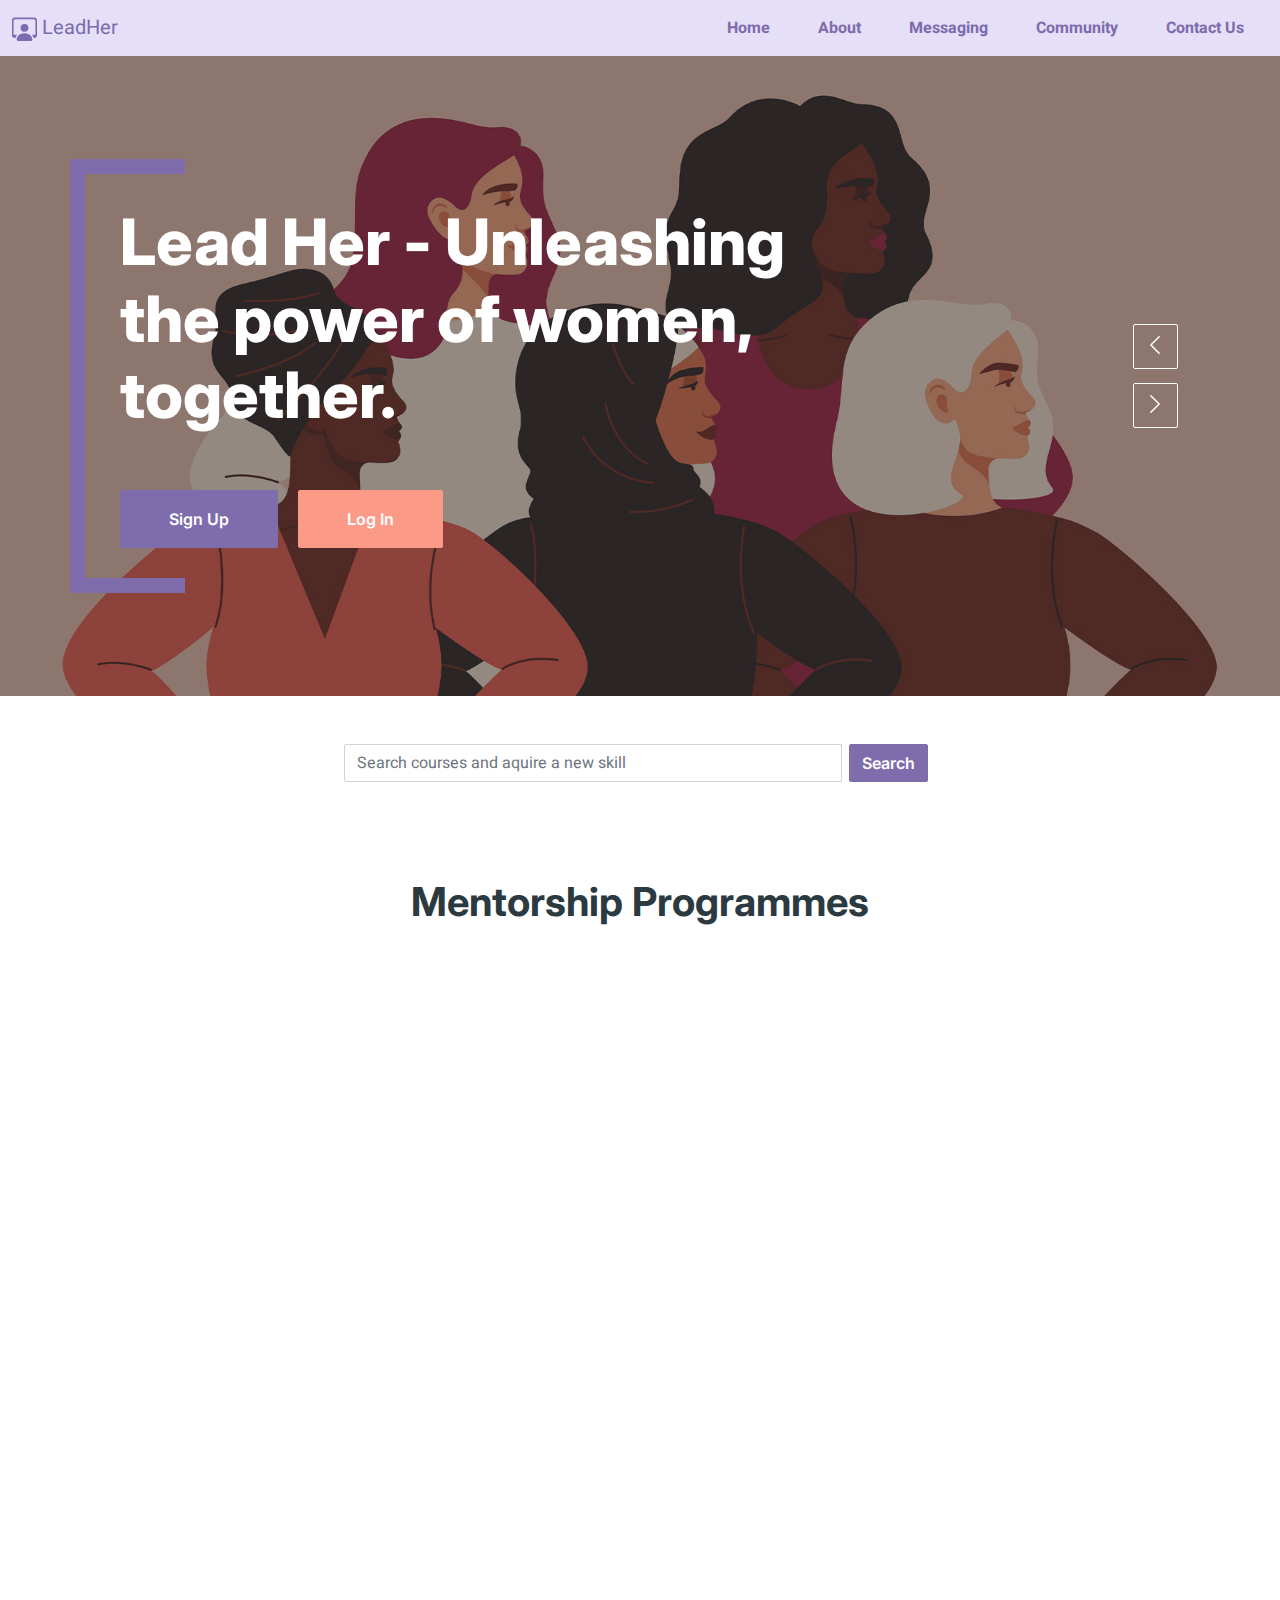
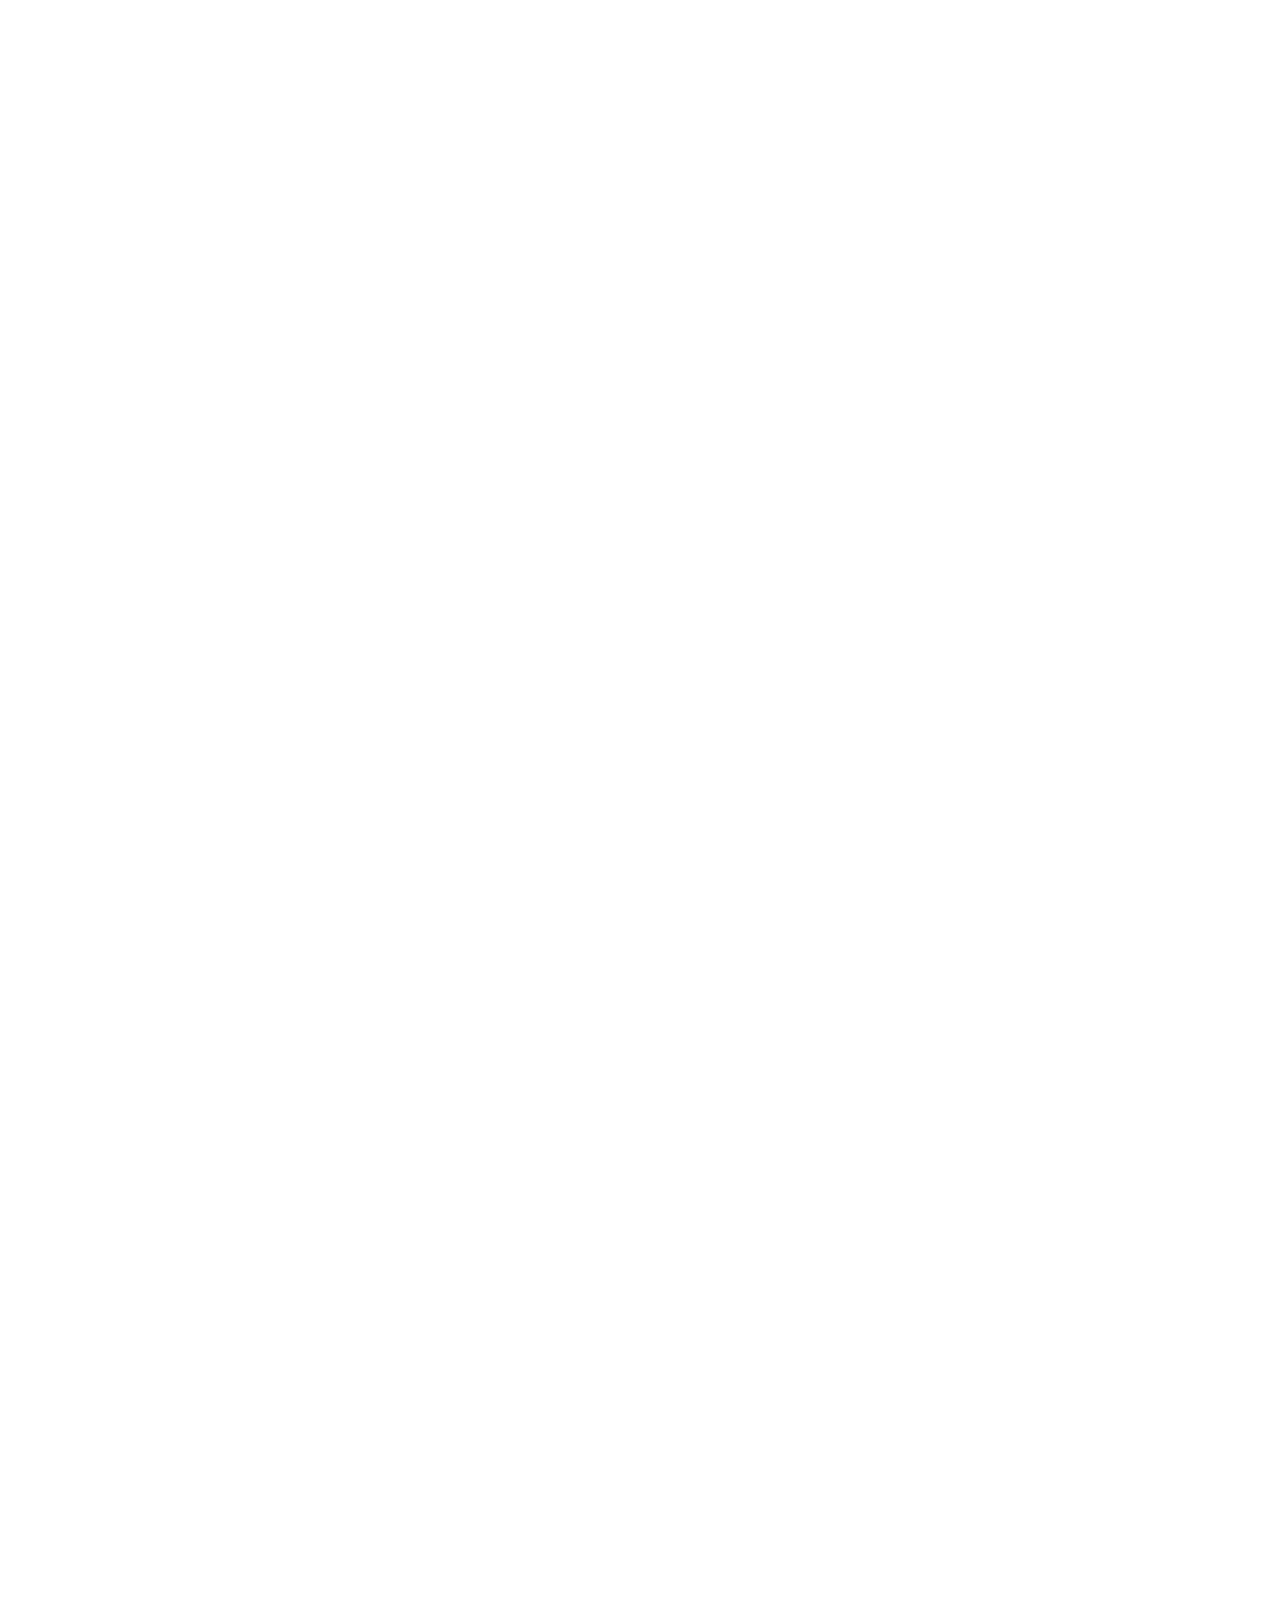
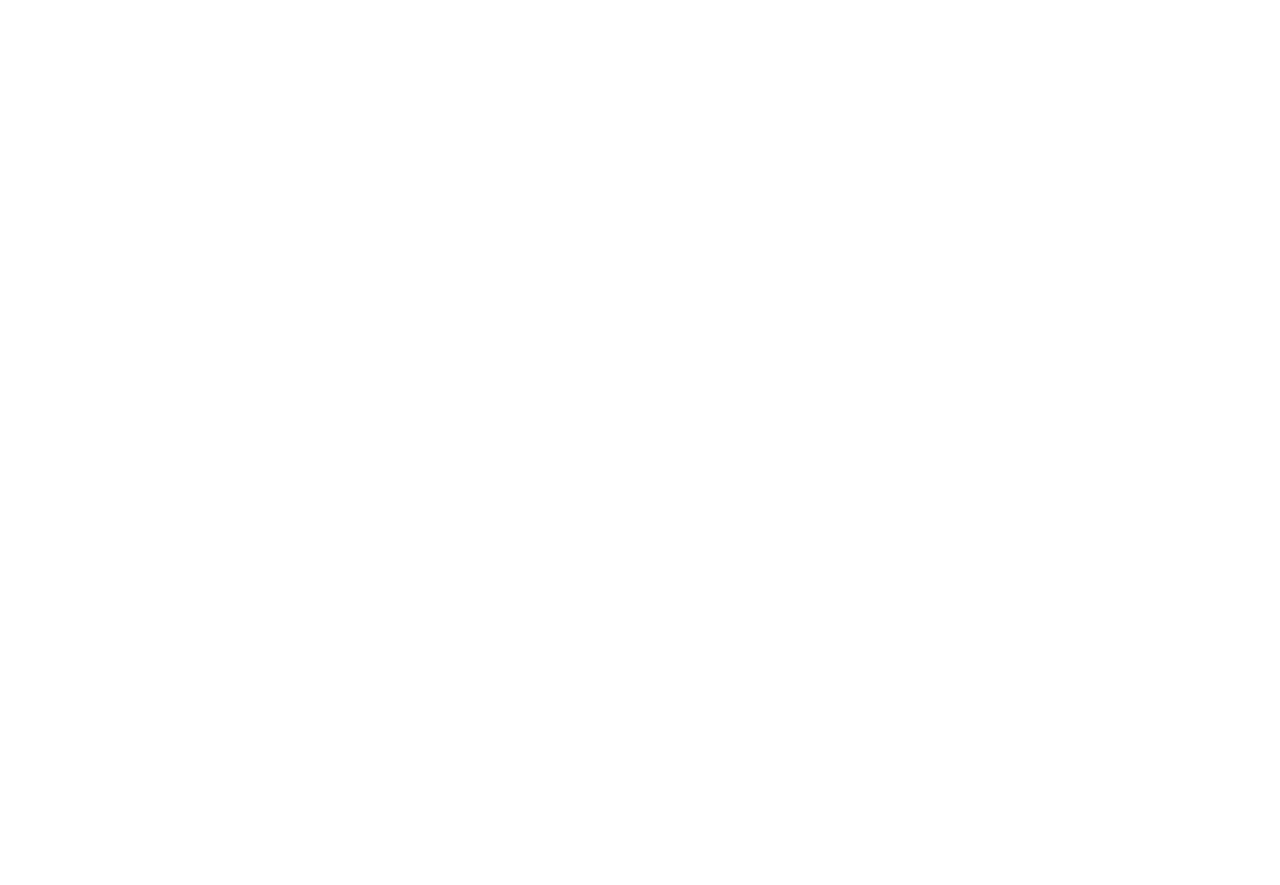
==== commit 1daf7caf: "Added content to the website" ====
--- a/index.html
+++ b/index.html
@@ -11,7 +11,7 @@
     <link href="https://cdn.jsdelivr.net/npm/bootstrap@5.2.3/dist/css/bootstrap.min.css" rel="stylesheet" integrity="sha384-rbsA2VBKQhggwzxH7pPCaAqO46MgnOM80zW1RWuH61DGLwZJEdK2Kadq2F9CUG65" crossorigin="anonymous">
 
     <!-- Favicon -->
-    <link href="img/favicon.ico" rel="icon">
+    <link rel="icon" type="image/x-icon" href="../Assets/favicon.ico">
 
     <!-- Google Web Fonts -->
     <link rel="preconnect" href="https://fonts.googleapis.com">
@@ -236,7 +236,7 @@
                             
                             Join us on this journey of empowerment and leadership. Let's Lead Her together</p>
                         <p><i class="fa fa-check text-primary me-3"></i>Find the best community</p>
-                        <p><i class="fa fa-check text-primary me-3"></i>Eductaional Resources</p>
+                        <p><i class="fa fa-check text-primary me-3"></i>Educational Resources</p>
                         <p><i class="fa fa-check text-primary me-3"></i>Mentorship Programs</p>
                     </div>
                 </div>
@@ -287,337 +287,127 @@
         </div>
         <!-- Search End -->
 
-                <div class="tab-class text-center wow fadeInUp" data-wow-delay="0.3s">
-                    <div class="tab-content">
-                        <div id="tab-1" class="tab-pane fade show p-0 active">
-                            <div class="job-item p-4 mb-4">
-                                <div class="row g-4">
-                                    <div class="col-sm-12 col-md-8 d-flex align-items-center">
-                                        <img class="flex-shrink-0 img-fluid border rounded" src="img/com-logo-1.jpg" alt="" style="width: 80px; height: 80px;">
-                                        <div class="text-start ps-4">
-                                            <h5 class="mb-3">Software Engineer</h5>
-                                            <span class="text-truncate me-3"><i class="fa fa-map-marker-alt text-primary me-2"></i>New York, USA</span>
-                                            <span class="text-truncate me-3"><i class="far fa-clock text-primary me-2"></i>Full Time</span>
-                                            <span class="text-truncate me-0"><i class="far fa-money-bill-alt text-primary me-2"></i>$123 - $456</span>
-                                        </div>
-                                    </div>
-                                    <div class="col-sm-12 col-md-4 d-flex flex-column align-items-start align-items-md-end justify-content-center">
-                                        <div class="d-flex mb-3">
-                                            <a class="btn btn-light btn-square me-3" href=""><i class="far fa-heart text-primary"></i></a>
-                                            <a class="btn btn-primary" href="">Apply Now</a>
-                                        </div>
-                                        <small class="text-truncate"><i class="far fa-calendar-alt text-primary me-2"></i>Date Line: 29 Jan, 2045</small>
-                                    </div>
-                                </div>
-                            </div>
-                            <div class="job-item p-4 mb-4">
-                                <div class="row g-4">
-                                    <div class="col-sm-12 col-md-8 d-flex align-items-center">
-                                        <img class="flex-shrink-0 img-fluid border rounded" src="img/com-logo-2.jpg" alt="" style="width: 80px; height: 80px;">
-                                        <div class="text-start ps-4">
-                                            <h5 class="mb-3">Marketing Manager</h5>
-                                            <span class="text-truncate me-3"><i class="fa fa-map-marker-alt text-primary me-2"></i>New York, USA</span>
-                                            <span class="text-truncate me-3"><i class="far fa-clock text-primary me-2"></i>Full Time</span>
-                                            <span class="text-truncate me-0"><i class="far fa-money-bill-alt text-primary me-2"></i>$123 - $456</span>
-                                        </div>
-                                    </div>
-                                    <div class="col-sm-12 col-md-4 d-flex flex-column align-items-start align-items-md-end justify-content-center">
-                                        <div class="d-flex mb-3">
-                                            <a class="btn btn-light btn-square me-3" href=""><i class="far fa-heart text-primary"></i></a>
-                                            <a class="btn btn-primary" href="">Apply Now</a>
-                                        </div>
-                                        <small class="text-truncate"><i class="far fa-calendar-alt text-primary me-2"></i>Date Line: 01 Jan, 2045</small>
-                                    </div>
-                                </div>
-                            </div>
-                            <div class="job-item p-4 mb-4">
-                                <div class="row g-4">
-                                    <div class="col-sm-12 col-md-8 d-flex align-items-center">
-                                        <img class="flex-shrink-0 img-fluid border rounded" src="img/com-logo-3.jpg" alt="" style="width: 80px; height: 80px;">
-                                        <div class="text-start ps-4">
-                                            <h5 class="mb-3">Product Designer</h5>
-                                            <span class="text-truncate me-3"><i class="fa fa-map-marker-alt text-primary me-2"></i>New York, USA</span>
-                                            <span class="text-truncate me-3"><i class="far fa-clock text-primary me-2"></i>Full Time</span>
-                                            <span class="text-truncate me-0"><i class="far fa-money-bill-alt text-primary me-2"></i>$123 - $456</span>
-                                        </div>
-                                    </div>
-                                    <div class="col-sm-12 col-md-4 d-flex flex-column align-items-start align-items-md-end justify-content-center">
-                                        <div class="d-flex mb-3">
-                                            <a class="btn btn-light btn-square me-3" href=""><i class="far fa-heart text-primary"></i></a>
-                                            <a class="btn btn-primary" href="">Apply Now</a>
-                                        </div>
-                                        <small class="text-truncate"><i class="far fa-calendar-alt text-primary me-2"></i>Date Line: 01 Jan, 2045</small>
-                                    </div>
-                                </div>
-                            </div>
-                            <div class="job-item p-4 mb-4">
-                                <div class="row g-4">
-                                    <div class="col-sm-12 col-md-8 d-flex align-items-center">
-                                        <img class="flex-shrink-0 img-fluid border rounded" src="img/com-logo-4.jpg" alt="" style="width: 80px; height: 80px;">
-                                        <div class="text-start ps-4">
-                                            <h5 class="mb-3">Creative Director</h5>
-                                            <span class="text-truncate me-3"><i class="fa fa-map-marker-alt text-primary me-2"></i>New York, USA</span>
-                                            <span class="text-truncate me-3"><i class="far fa-clock text-primary me-2"></i>Full Time</span>
-                                            <span class="text-truncate me-0"><i class="far fa-money-bill-alt text-primary me-2"></i>$123 - $456</span>
-                                        </div>
-                                    </div>
-                                    <div class="col-sm-12 col-md-4 d-flex flex-column align-items-start align-items-md-end justify-content-center">
-                                        <div class="d-flex mb-3">
-                                            <a class="btn btn-light btn-square me-3" href=""><i class="far fa-heart text-primary"></i></a>
-                                            <a class="btn btn-primary" href="">Apply Now</a>
-                                        </div>
-                                        <small class="text-truncate"><i class="far fa-calendar-alt text-primary me-2"></i>Date Line: 01 Jan, 2045</small>
-                                    </div>
-                                </div>
-                            </div>
-                            <div class="job-item p-4 mb-4">
-                                <div class="row g-4">
-                                    <div class="col-sm-12 col-md-8 d-flex align-items-center">
-                                        <img class="flex-shrink-0 img-fluid border rounded" src="img/com-logo-5.jpg" alt="" style="width: 80px; height: 80px;">
-                                        <div class="text-start ps-4">
-                                            <h5 class="mb-3">Wordpress Developer</h5>
-                                            <span class="text-truncate me-3"><i class="fa fa-map-marker-alt text-primary me-2"></i>New York, USA</span>
-                                            <span class="text-truncate me-3"><i class="far fa-clock text-primary me-2"></i>Full Time</span>
-                                            <span class="text-truncate me-0"><i class="far fa-money-bill-alt text-primary me-2"></i>$123 - $456</span>
-                                        </div>
-                                    </div>
-                                    <div class="col-sm-12 col-md-4 d-flex flex-column align-items-start align-items-md-end justify-content-center">
-                                        <div class="d-flex mb-3">
-                                            <a class="btn btn-light btn-square me-3" href=""><i class="far fa-heart text-primary"></i></a>
-                                            <a class="btn btn-primary" href="">Apply Now</a>
-                                        </div>
-                                        <small class="text-truncate"><i class="far fa-calendar-alt text-primary me-2"></i>Date Line: 01 Jan, 2045</small>
-                                    </div>
-                                </div>
-                            </div>
-                            <a class="btn btn-primary py-3 px-5" href="">Browse More Jobs</a>
-                        </div>
-                        <div id="tab-2" class="tab-pane fade show p-0">
-                            <div class="job-item p-4 mb-4">
-                                <div class="row g-4">
-                                    <div class="col-sm-12 col-md-8 d-flex align-items-center">
-                                        <img class="flex-shrink-0 img-fluid border rounded" src="img/com-logo-1.jpg" alt="" style="width: 80px; height: 80px;">
-                                        <div class="text-start ps-4">
-                                            <h5 class="mb-3">Software Engineer</h5>
-                                            <span class="text-truncate me-3"><i class="fa fa-map-marker-alt text-primary me-2"></i>New York, USA</span>
-                                            <span class="text-truncate me-3"><i class="far fa-clock text-primary me-2"></i>Full Time</span>
-                                            <span class="text-truncate me-0"><i class="far fa-money-bill-alt text-primary me-2"></i>$123 - $456</span>
-                                        </div>
-                                    </div>
-                                    <div class="col-sm-12 col-md-4 d-flex flex-column align-items-start align-items-md-end justify-content-center">
-                                        <div class="d-flex mb-3">
-                                            <a class="btn btn-light btn-square me-3" href=""><i class="far fa-heart text-primary"></i></a>
-                                            <a class="btn btn-primary" href="">Apply Now</a>
-                                        </div>
-                                        <small class="text-truncate"><i class="far fa-calendar-alt text-primary me-2"></i>Date Line: 01 Jan, 2045</small>
-                                    </div>
-                                </div>
-                            </div>
-                            <div class="job-item p-4 mb-4">
-                                <div class="row g-4">
-                                    <div class="col-sm-12 col-md-8 d-flex align-items-center">
-                                        <img class="flex-shrink-0 img-fluid border rounded" src="img/com-logo-2.jpg" alt="" style="width: 80px; height: 80px;">
-                                        <div class="text-start ps-4">
-                                            <h5 class="mb-3">Marketing Manager</h5>
-                                            <span class="text-truncate me-3"><i class="fa fa-map-marker-alt text-primary me-2"></i>New York, USA</span>
-                                            <span class="text-truncate me-3"><i class="far fa-clock text-primary me-2"></i>Full Time</span>
-                                            <span class="text-truncate me-0"><i class="far fa-money-bill-alt text-primary me-2"></i>$123 - $456</span>
-                                        </div>
-                                    </div>
-                                    <div class="col-sm-12 col-md-4 d-flex flex-column align-items-start align-items-md-end justify-content-center">
-                                        <div class="d-flex mb-3">
-                                            <a class="btn btn-light btn-square me-3" href=""><i class="far fa-heart text-primary"></i></a>
-                                            <a class="btn btn-primary" href="">Apply Now</a>
-                                        </div>
-                                        <small class="text-truncate"><i class="far fa-calendar-alt text-primary me-2"></i>Date Line: 01 Jan, 2045</small>
-                                    </div>
-                                </div>
-                            </div>
-                            <div class="job-item p-4 mb-4">
-                                <div class="row g-4">
-                                    <div class="col-sm-12 col-md-8 d-flex align-items-center">
-                                        <img class="flex-shrink-0 img-fluid border rounded" src="img/com-logo-3.jpg" alt="" style="width: 80px; height: 80px;">
-                                        <div class="text-start ps-4">
-                                            <h5 class="mb-3">Product Designer</h5>
-                                            <span class="text-truncate me-3"><i class="fa fa-map-marker-alt text-primary me-2"></i>New York, USA</span>
-                                            <span class="text-truncate me-3"><i class="far fa-clock text-primary me-2"></i>Full Time</span>
-                                            <span class="text-truncate me-0"><i class="far fa-money-bill-alt text-primary me-2"></i>$123 - $456</span>
-                                        </div>
-                                    </div>
-                                    <div class="col-sm-12 col-md-4 d-flex flex-column align-items-start align-items-md-end justify-content-center">
-                                        <div class="d-flex mb-3">
-                                            <a class="btn btn-light btn-square me-3" href=""><i class="far fa-heart text-primary"></i></a>
-                                            <a class="btn btn-primary" href="">Apply Now</a>
-                                        </div>
-                                        <small class="text-truncate"><i class="far fa-calendar-alt text-primary me-2"></i>Date Line: 01 Jan, 2045</small>
-                                    </div>
-                                </div>
-                            </div>
-                            <div class="job-item p-4 mb-4">
-                                <div class="row g-4">
-                                    <div class="col-sm-12 col-md-8 d-flex align-items-center">
-                                        <img class="flex-shrink-0 img-fluid border rounded" src="img/com-logo-4.jpg" alt="" style="width: 80px; height: 80px;">
-                                        <div class="text-start ps-4">
-                                            <h5 class="mb-3">Creative Director</h5>
-                                            <span class="text-truncate me-3"><i class="fa fa-map-marker-alt text-primary me-2"></i>New York, USA</span>
-                                            <span class="text-truncate me-3"><i class="far fa-clock text-primary me-2"></i>Full Time</span>
-                                            <span class="text-truncate me-0"><i class="far fa-money-bill-alt text-primary me-2"></i>$123 - $456</span>
-                                        </div>
-                                    </div>
-                                    <div class="col-sm-12 col-md-4 d-flex flex-column align-items-start align-items-md-end justify-content-center">
-                                        <div class="d-flex mb-3">
-                                            <a class="btn btn-light btn-square me-3" href=""><i class="far fa-heart text-primary"></i></a>
-                                            <a class="btn btn-primary" href="">Apply Now</a>
-                                        </div>
-                                        <small class="text-truncate"><i class="far fa-calendar-alt text-primary me-2"></i>Date Line: 01 Jan, 2045</small>
-                                    </div>
-                                </div>
-                            </div>
-                            <div class="job-item p-4 mb-4">
-                                <div class="row g-4">
-                                    <div class="col-sm-12 col-md-8 d-flex align-items-center">
-                                        <img class="flex-shrink-0 img-fluid border rounded" src="img/com-logo-5.jpg" alt="" style="width: 80px; height: 80px;">
-                                        <div class="text-start ps-4">
-                                            <h5 class="mb-3">Wordpress Developer</h5>
-                                            <span class="text-truncate me-3"><i class="fa fa-map-marker-alt text-primary me-2"></i>New York, USA</span>
-                                            <span class="text-truncate me-3"><i class="far fa-clock text-primary me-2"></i>Full Time</span>
-                                            <span class="text-truncate me-0"><i class="far fa-money-bill-alt text-primary me-2"></i>$123 - $456</span>
-                                        </div>
-                                    </div>
-                                    <div class="col-sm-12 col-md-4 d-flex flex-column align-items-start align-items-md-end justify-content-center">
-                                        <div class="d-flex mb-3">
-                                            <a class="btn btn-light btn-square me-3" href=""><i class="far fa-heart text-primary"></i></a>
-                                            <a class="btn btn-primary" href="">Apply Now</a>
-                                        </div>
-                                        <small class="text-truncate"><i class="far fa-calendar-alt text-primary me-2"></i>Date Line: 01 Jan, 2045</small>
-                                    </div>
-                                </div>
-                            </div>
-                            <a class="btn btn-primary py-3 px-5" href="">Browse More Jobs</a>
-                        </div>
-                        <div id="tab-3" class="tab-pane fade show p-0">
-                            <div class="job-item p-4 mb-4">
-                                <div class="row g-4">
-                                    <div class="col-sm-12 col-md-8 d-flex align-items-center">
-                                        <img class="flex-shrink-0 img-fluid border rounded" src="img/com-logo-1.jpg" alt="" style="width: 80px; height: 80px;">
-                                        <div class="text-start ps-4">
-                                            <h5 class="mb-3">Software Engineer</h5>
-                                            <span class="text-truncate me-3"><i class="fa fa-map-marker-alt text-primary me-2"></i>New York, USA</span>
-                                            <span class="text-truncate me-3"><i class="far fa-clock text-primary me-2"></i>Full Time</span>
-                                            <span class="text-truncate me-0"><i class="far fa-money-bill-alt text-primary me-2"></i>$123 - $456</span>
-                                        </div>
-                                    </div>
-                                    <div class="col-sm-12 col-md-4 d-flex flex-column align-items-start align-items-md-end justify-content-center">
-                                        <div class="d-flex mb-3">
-                                            <a class="btn btn-light btn-square me-3" href=""><i class="far fa-heart text-primary"></i></a>
-                                            <a class="btn btn-primary" href="">Apply Now</a>
-                                        </div>
-                                        <small class="text-truncate"><i class="far fa-calendar-alt text-primary me-2"></i>Date Line: 01 Jan, 2045</small>
-                                    </div>
-                                </div>
-                            </div>
-                            <div class="job-item p-4 mb-4">
-                                <div class="row g-4">
-                                    <div class="col-sm-12 col-md-8 d-flex align-items-center">
-                                        <img class="flex-shrink-0 img-fluid border rounded" src="img/com-logo-2.jpg" alt="" style="width: 80px; height: 80px;">
-                                        <div class="text-start ps-4">
-                                            <h5 class="mb-3">Marketing Manager</h5>
-                                            <span class="text-truncate me-3"><i class="fa fa-map-marker-alt text-primary me-2"></i>New York, USA</span>
-                                            <span class="text-truncate me-3"><i class="far fa-clock text-primary me-2"></i>Full Time</span>
-                                            <span class="text-truncate me-0"><i class="far fa-money-bill-alt text-primary me-2"></i>$123 - $456</span>
-                                        </div>
-                                    </div>
-                                    <div class="col-sm-12 col-md-4 d-flex flex-column align-items-start align-items-md-end justify-content-center">
-                                        <div class="d-flex mb-3">
-                                            <a class="btn btn-light btn-square me-3" href=""><i class="far fa-heart text-primary"></i></a>
-                                            <a class="btn btn-primary" href="">Apply Now</a>
-                                        </div>
-                                        <small class="text-truncate"><i class="far fa-calendar-alt text-primary me-2"></i>Date Line: 01 Jan, 2045</small>
-                                    </div>
-                                </div>
-                            </div>
-                            <div class="job-item p-4 mb-4">
-                                <div class="row g-4">
-                                    <div class="col-sm-12 col-md-8 d-flex align-items-center">
-                                        <img class="flex-shrink-0 img-fluid border rounded" src="img/com-logo-3.jpg" alt="" style="width: 80px; height: 80px;">
-                                        <div class="text-start ps-4">
-                                            <h5 class="mb-3">Product Designer</h5>
-                                            <span class="text-truncate me-3"><i class="fa fa-map-marker-alt text-primary me-2"></i>New York, USA</span>
-                                            <span class="text-truncate me-3"><i class="far fa-clock text-primary me-2"></i>Full Time</span>
-                                            <span class="text-truncate me-0"><i class="far fa-money-bill-alt text-primary me-2"></i>$123 - $456</span>
-                                        </div>
-                                    </div>
-                                    <div class="col-sm-12 col-md-4 d-flex flex-column align-items-start align-items-md-end justify-content-center">
-                                        <div class="d-flex mb-3">
-                                            <a class="btn btn-light btn-square me-3" href=""><i class="far fa-heart text-primary"></i></a>
-                                            <a class="btn btn-primary" href="">Apply Now</a>
-                                        </div>
-                                        <small class="text-truncate"><i class="far fa-calendar-alt text-primary me-2"></i>Date Line: 01 Jan, 2045</small>
-                                    </div>
-                                </div>
-                            </div>
-                            <div class="job-item p-4 mb-4">
-                                <div class="row g-4">
-                                    <div class="col-sm-12 col-md-8 d-flex align-items-center">
-                                        <img class="flex-shrink-0 img-fluid border rounded" src="img/com-logo-4.jpg" alt="" style="width: 80px; height: 80px;">
-                                        <div class="text-start ps-4">
-                                            <h5 class="mb-3">Creative Director</h5>
-                                            <span class="text-truncate me-3"><i class="fa fa-map-marker-alt text-primary me-2"></i>New York, USA</span>
-                                            <span class="text-truncate me-3"><i class="far fa-clock text-primary me-2"></i>Full Time</span>
-                                            <span class="text-truncate me-0"><i class="far fa-money-bill-alt text-primary me-2"></i>$123 - $456</span>
-                                        </div>
-                                    </div>
-                                    <div class="col-sm-12 col-md-4 d-flex flex-column align-items-start align-items-md-end justify-content-center">
-                                        <div class="d-flex mb-3">
-                                            <a class="btn btn-light btn-square me-3" href=""><i class="far fa-heart text-primary"></i></a>
-                                            <a class="btn btn-primary" href="">Apply Now</a>
-                                        </div>
-                                        <small class="text-truncate"><i class="far fa-calendar-alt text-primary me-2"></i>Date Line: 01 Jan, 2045</small>
-                                    </div>
-                                </div>
-                            </div>
-                            <div class="job-item p-4 mb-4">
-                                <div class="row g-4">
-                                    <div class="col-sm-12 col-md-8 d-flex align-items-center">
-                                        <img class="flex-shrink-0 img-fluid border rounded" src="img/com-logo-5.jpg" alt="" style="width: 80px; height: 80px;">
-                                        <div class="text-start ps-4">
-                                            <h5 class="mb-3">Wordpress Developer</h5>
-                                            <span class="text-truncate me-3"><i class="fa fa-map-marker-alt text-primary me-2"></i>New York, USA</span>
-                                            <span class="text-truncate me-3"><i class="far fa-clock text-primary me-2"></i>Full Time</span>
-                                            <span class="text-truncate me-0"><i class="far fa-money-bill-alt text-primary me-2"></i>$123 - $456</span>
-                                        </div>
-                                    </div>
-                                    <div class="col-sm-12 col-md-4 d-flex flex-column align-items-start align-items-md-end justify-content-center">
-                                        <div class="d-flex mb-3">
-                                            <a class="btn btn-light btn-square me-3" href=""><i class="far fa-heart text-primary"></i></a>
-                                            <a class="btn btn-primary" href="">Apply Now</a>
-                                        </div>
-                                        <small class="text-truncate"><i class="far fa-calendar-alt text-primary me-2"></i>Date Line: 01 Jan, 2045</small>
-                                    </div>
-                                </div>
-                            </div>
-                            <a class="btn btn-primary py-3 px-5" href="">Browse More Jobs</a>
-                        </div>
-                    </div>
-                </div>
-            </div>
-        </div>
+        <div class="tab-class text-center wow fadeInUp" data-wow-delay="0.3s">
+            <div class="tab-content">
+                <div id="tab-1" class="tab-pane fade show p-0 active">
+                    <div class="job-item p-4 mb-4">
+                        <div class="row g-4">
+                            <div class="col-sm-12 col-md-8 d-flex align-items-center">
+                                <img class="flex-shrink-0 img-fluid border rounded" src="./Assets/code.jpg" alt="" style="width: 80px; height: 80px;">
+                                <div class="text-start ps-4">
+                                    <h5 class="mb-3">Code with coffee & friends</h5>
+                                    <span class="text-truncate me-3"><i class="fa fa-map-marker-alt text-primary me-2"></i>New Town, Kolkata</span>
+                                    <span class="text-truncate me-3"><i class="far fa-clock text-primary me-2"></i>3 hours event</span>
+                                    <!-- <span class="text-truncate me-0"><i class="far fa-money-bill-alt text-primary me-2"></i>$123 - $456</span> -->
+                                </div>
+                            </div>
+                            <div class="col-sm-12 col-md-4 d-flex flex-column align-items-start align-items-md-end justify-content-center">
+                                <div class="d-flex mb-3">
+                                    <a class="btn btn-light btn-square me-3" href=""><i class="far fa-heart text-primary"></i></a>
+                                    <a class="btn btn-primary" href="">Join</a>
+                                </div>
+                                <small class="text-truncate"><i class="far fa-calendar-alt text-primary me-2"></i>Date Line: 02 Mar, 2023</small>
+                            </div>
+                        </div>
+                    </div>
+                    <div class="job-item p-4 mb-4">
+                        <div class="row g-4">
+                            <div class="col-sm-12 col-md-8 d-flex align-items-center">
+                                <img class="flex-shrink-0 img-fluid border rounded" src="./Assets/mentalhealth.png" alt="" style="width: 80px; height: 80px;">
+                                <div class="text-start ps-4">
+                                    <h5 class="mb-3">Mental Health awareness</h5>
+                                    <span class="text-truncate me-3"><i class="fa fa-map-marker-alt text-primary me-2"></i>Eco Park, Kolkata</span>
+                                    <span class="text-truncate me-3"><i class="far fa-clock text-primary me-2"></i>2 hours event</span>
+                                    <!-- <span class="text-truncate me-0"><i class="far fa-money-bill-alt text-primary me-2"></i>$123 - $456</span> -->
+                                </div>
+                            </div>
+                            <div class="col-sm-12 col-md-4 d-flex flex-column align-items-start align-items-md-end justify-content-center">
+                                <div class="d-flex mb-3">
+                                    <a class="btn btn-light btn-square me-3" href=""><i class="far fa-heart text-primary"></i></a>
+                                    <a class="btn btn-primary" href="">Join</a>
+                                </div>
+                                <small class="text-truncate"><i class="far fa-calendar-alt text-primary me-2"></i>Date Line: 23 Mar, 2023</small>
+                            </div>
+                        </div>
+                    </div>
+                    <div class="job-item p-4 mb-4">
+                        <div class="row g-4">
+                            <div class="col-sm-12 col-md-8 d-flex align-items-center">
+                                <img class="flex-shrink-0 img-fluid border rounded" src="./Assets/ngo.jpg" alt="" style="width: 80px; height: 80px;">
+                                <div class="text-start ps-4">
+                                    <h5 class="mb-3">NGO related discussions</h5>
+                                    <span class="text-truncate me-3"><i class="fa fa-map-marker-alt text-primary me-2"></i>Bidhannagar College, Kolkata</span>
+                                    <span class="text-truncate me-3"><i class="far fa-clock text-primary me-2"></i>3 hours event</span>
+                                    <!-- <span class="text-truncate me-0"><i class="far fa-money-bill-alt text-primary me-2"></i>$123 - $456</span> -->
+                                </div>
+                            </div>
+                            <div class="col-sm-12 col-md-4 d-flex flex-column align-items-start align-items-md-end justify-content-center">
+                                <div class="d-flex mb-3">
+                                    <a class="btn btn-light btn-square me-3" href=""><i class="far fa-heart text-primary"></i></a>
+                                    <a class="btn btn-primary" href="">Join</a>
+                                </div>
+                                <small class="text-truncate"><i class="far fa-calendar-alt text-primary me-2"></i>Date Line: 05 April, 2023</small>
+                            </div>
+                        </div>
+                    </div>
+                    <div class="job-item p-4 mb-4">
+                        <div class="row g-4">
+                            <div class="col-sm-12 col-md-8 d-flex align-items-center">
+                                <img class="flex-shrink-0 img-fluid border rounded" src="./Assets/workplace.jpg" alt="" style="width: 80px; height: 80px;">
+                                <div class="text-start ps-4">
+                                    <h5 class="mb-3">Workplace experiences</h5>
+                                    <span class="text-truncate me-3"><i class="fa fa-map-marker-alt text-primary me-2"></i>New Town, Kolkata</span>
+                                    <span class="text-truncate me-3"><i class="far fa-clock text-primary me-2"></i>2 hours event</span>
+                                    <!-- <span class="text-truncate me-0"><i class="far fa-money-bill-alt text-primary me-2"></i>$123 - $456</span> -->
+                                </div>
+                            </div>
+                            <div class="col-sm-12 col-md-4 d-flex flex-column align-items-start align-items-md-end justify-content-center">
+                                <div class="d-flex mb-3">
+                                    <a class="btn btn-light btn-square me-3" href=""><i class="far fa-heart text-primary"></i></a>
+                                    <a class="btn btn-primary" href="">Join</a>
+                                </div>
+                                <small class="text-truncate"><i class="far fa-calendar-alt text-primary me-2"></i>Date Line: 16 April, 2023</small>
+                            </div>
+                        </div>
+                    </div>
+                    <div class="job-item p-4 mb-4">
+                        <div class="row g-4">
+                            <div class="col-sm-12 col-md-8 d-flex align-items-center">
+                                <img class="flex-shrink-0 img-fluid border rounded" src="./Assets/creative.jpg" alt="" style="width: 80px; height: 80px;">
+                                <div class="text-start ps-4">
+                                    <h5 class="mb-3">Development and creativity</h5>
+                                    <span class="text-truncate me-3"><i class="fa fa-map-marker-alt text-primary me-2"></i>Art College, Kolkata</span>
+                                    <span class="text-truncate me-3"><i class="far fa-clock text-primary me-2"></i>Full Time</span>
+                                    <!-- <span class="text-truncate me-0"><i class="far fa-money-bill-alt text-primary me-2"></i>$123 - $456</span> -->
+                                </div>
+                            </div>
+                            <div class="col-sm-12 col-md-4 d-flex flex-column align-items-start align-items-md-end justify-content-center">
+                                <div class="d-flex mb-3">
+                                    <a class="btn btn-light btn-square me-3" href=""><i class="far fa-heart text-primary"></i></a>
+                                    <a class="btn btn-primary" href="">Join</a>
+                                </div>
+                                <small class="text-truncate"><i class="far fa-calendar-alt text-primary me-2"></i>Date Line: 20 May, 2023</small>
+                            </div>
+                        </div>
+                    </div>
+                    <a class="btn btn-primary py-3 px-5" href="">Browse More</a>
+                </div>
         <!-- Jobs End -->
 
 
         <!-- Testimonial Start -->
         <div class="container-xxl py-5 wow fadeInUp" data-wow-delay="0.1s">
             <div class="container">
-                <h1 class="text-center mb-5">Our Clients Say!!!</h1>
+                <h1 class="text-center mb-5">Share your story!!!</h1>
                 <div class="owl-carousel testimonial-carousel">
                     <div class="testimonial-item bg-light rounded p-4">
                         <i class="fa fa-quote-left fa-2x text-primary mb-3"></i>
                         <p>Dolor et eos labore, stet justo sed est sed. Diam sed sed dolor stet amet eirmod eos labore diam</p>
                         <div class="d-flex align-items-center">
-                            <img class="img-fluid flex-shrink-0 rounded" src="img/testimonial-1.jpg" style="width: 50px; height: 50px;">
+                            <img class="img-fluid flex-shrink-0 rounded" src="./Assets/g1.jpg" style="width: 50px; height: 50px;">
                             <div class="ps-3">
-                                <h5 class="mb-1">Client Name</h5>
-                                <small>Profession</small>
+                                <h5 class="mb-1">Arpana Saha</h5>
+                                <small>Nurse</small>
                             </div>
                         </div>
                     </div>
@@ -625,10 +415,10 @@
                         <i class="fa fa-quote-left fa-2x text-primary mb-3"></i>
                         <p>Dolor et eos labore, stet justo sed est sed. Diam sed sed dolor stet amet eirmod eos labore diam</p>
                         <div class="d-flex align-items-center">
-                            <img class="img-fluid flex-shrink-0 rounded" src="img/testimonial-2.jpg" style="width: 50px; height: 50px;">
+                            <img class="img-fluid flex-shrink-0 rounded" src="./Assets/g2.jpg" style="width: 50px; height: 50px;">
                             <div class="ps-3">
-                                <h5 class="mb-1">Client Name</h5>
-                                <small>Profession</small>
+                                <h5 class="mb-1">Sohini Dey</h5>
+                                <small>Developer</small>
                             </div>
                         </div>
                     </div>
@@ -636,10 +426,10 @@
                         <i class="fa fa-quote-left fa-2x text-primary mb-3"></i>
                         <p>Dolor et eos labore, stet justo sed est sed. Diam sed sed dolor stet amet eirmod eos labore diam</p>
                         <div class="d-flex align-items-center">
-                            <img class="img-fluid flex-shrink-0 rounded" src="img/testimonial-3.jpg" style="width: 50px; height: 50px;">
+                            <img class="img-fluid flex-shrink-0 rounded" src="./Assets/g1.jpg" style="width: 50px; height: 50px;">
                             <div class="ps-3">
-                                <h5 class="mb-1">Client Name</h5>
-                                <small>Profession</small>
+                                <h5 class="mb-1">Anwesha Dey</h5>
+                                <small>Artist</small>
                             </div>
                         </div>
                     </div>
@@ -647,10 +437,10 @@
                         <i class="fa fa-quote-left fa-2x text-primary mb-3"></i>
                         <p>Dolor et eos labore, stet justo sed est sed. Diam sed sed dolor stet amet eirmod eos labore diam</p>
                         <div class="d-flex align-items-center">
-                            <img class="img-fluid flex-shrink-0 rounded" src="img/testimonial-4.jpg" style="width: 50px; height: 50px;">
+                            <img class="img-fluid flex-shrink-0 rounded" src="./Assets/g2.jpg" style="width: 50px; height: 50px;">
                             <div class="ps-3">
-                                <h5 class="mb-1">Client Name</h5>
-                                <small>Profession</small>
+                                <h5 class="mb-1">Ritu saha</h5>
+                                <small>Enterpreneur</small>
                             </div>
                         </div>
                     </div>
@@ -682,9 +472,9 @@
                     </div>
                     <div class="col-lg-3 col-md-6">
                         <h5 class="text-white mb-4">Contact</h5>
-                        <p class="mb-2"><i class="fa fa-map-marker-alt me-3"></i>123 Street, New York, USA</p>
-                        <p class="mb-2"><i class="fa fa-phone-alt me-3"></i>+012 345 67890</p>
-                        <p class="mb-2"><i class="fa fa-envelope me-3"></i>info@example.com</p>
+                        <p class="mb-2"><i class="fa fa-map-marker-alt me-3"></i>New Town,Kolkata</p>
+                        <p class="mb-2"><i class="fa fa-phone-alt me-3"></i>+91 78345 67890</p>
+                        <p class="mb-2"><i class="fa fa-envelope me-3"></i>LeadHer@outlook.com</p>
                         <div class="d-flex pt-2">
                             <a class="btn btn-outline-light btn-social" href=""><i class="fab fa-twitter"></i></a>
                             <a class="btn btn-outline-light btn-social" href=""><i class="fab fa-facebook-f"></i></a>
@@ -706,16 +496,15 @@
                 <div class="copyright">
                     <div class="row">
                         <div class="col-md-6 text-center text-md-start mb-3 mb-md-0">
-                            &copy; <a class="border-bottom" href="#">Your Site Name</a>, All Right Reserved. 
+                            &copy; <a class="border-bottom" href="#">LeadHer</a>, All Right Reserved. 
 							
 							<!--/*** This template is free as long as you keep the footer author’s credit link/attribution link/backlink. If you'd like to use the template without the footer author’s credit link/attribution link/backlink, you can purchase the Credit Removal License from "https://htmlcodex.com/credit-removal". Thank you for your support. ***/-->
-							Designed By <a class="border-bottom" href="https://htmlcodex.com">HTML Codex</a>
-                            </br>Distributed By <a class="border-bottom" href="https://themewagon.com" target="_blank">ThemeWagon</a>
+							Designed By <a class="border-bottom" href="https://htmlcodex.com">Team Codaholics</a>
+                            </br>Distributed By <a class="border-bottom" href="https://themewagon.com" target="_blank">Netlify</a>
                         </div>
                         <div class="col-md-6 text-center text-md-end">
                             <div class="footer-menu">
                                 <a href="">Home</a>
-                                <a href="">Cookies</a>
                                 <a href="">Help</a>
                                 <a href="">FQAs</a>
                             </div>
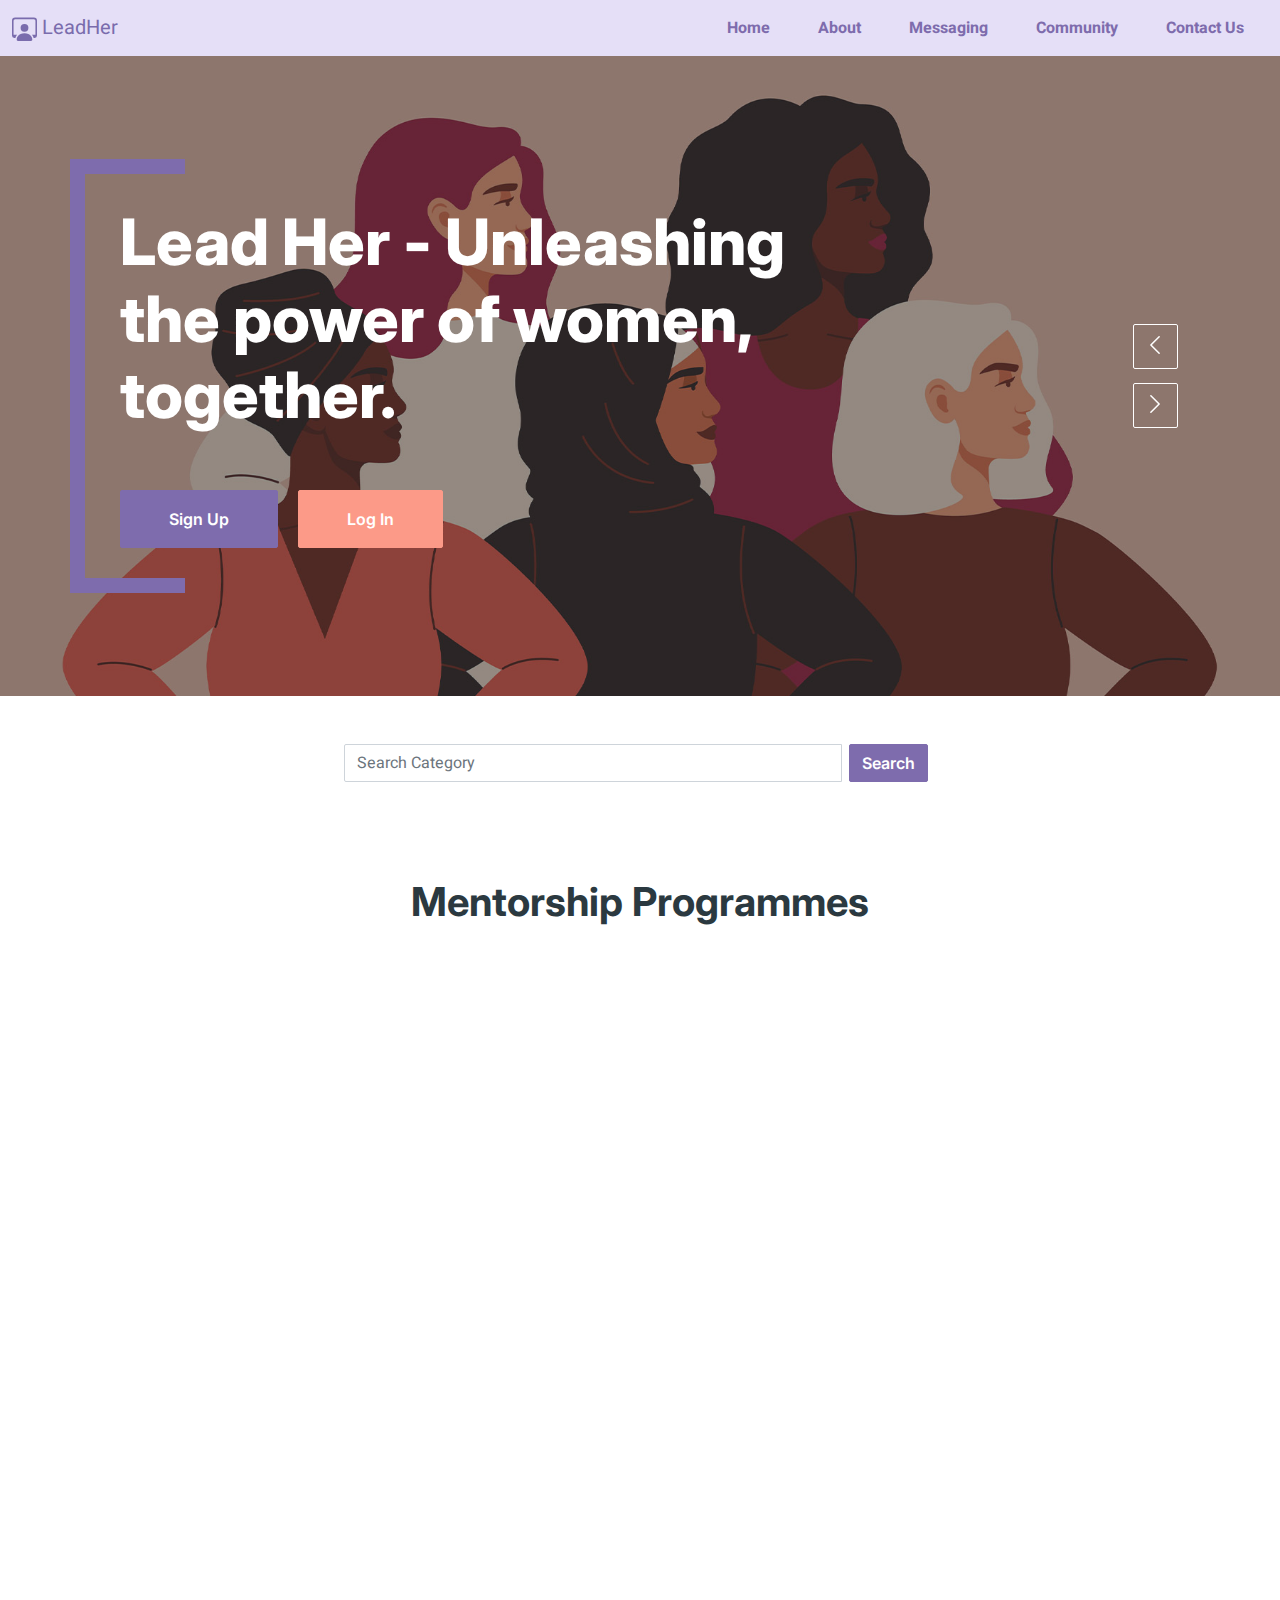
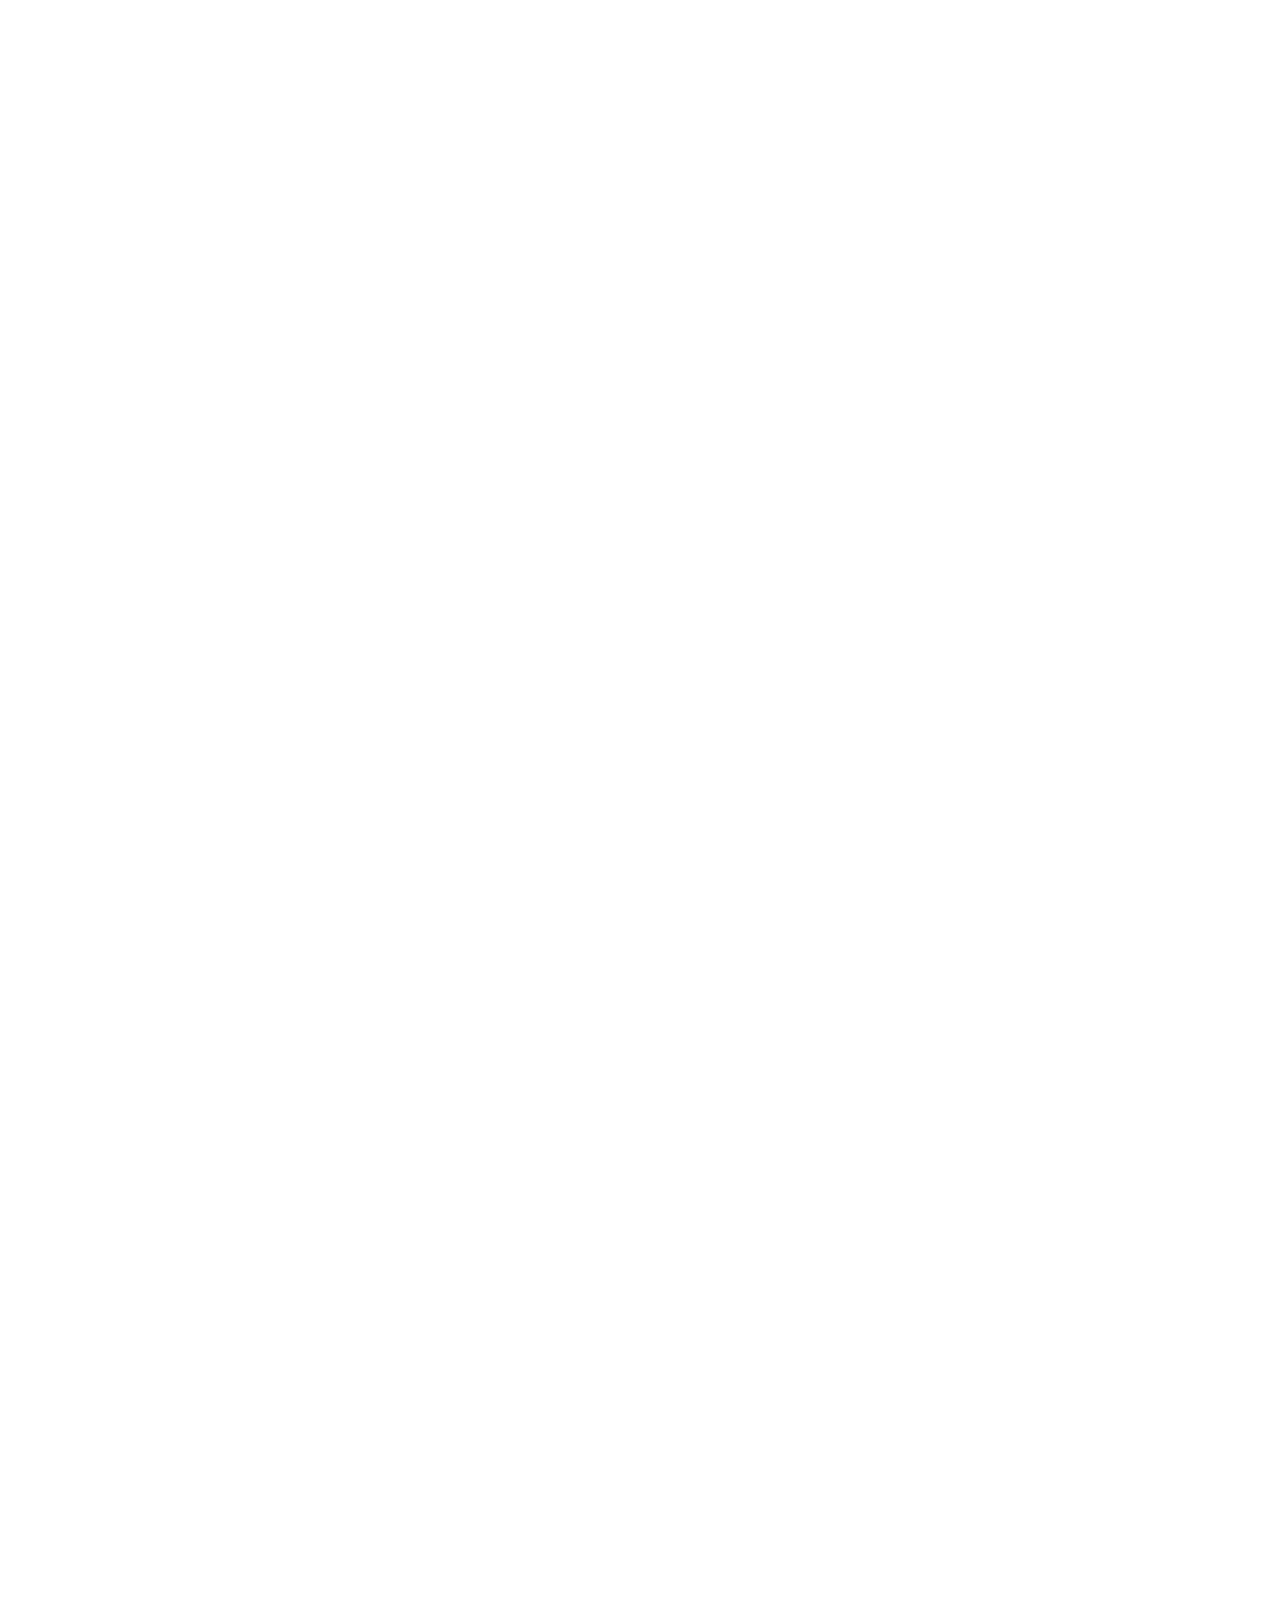
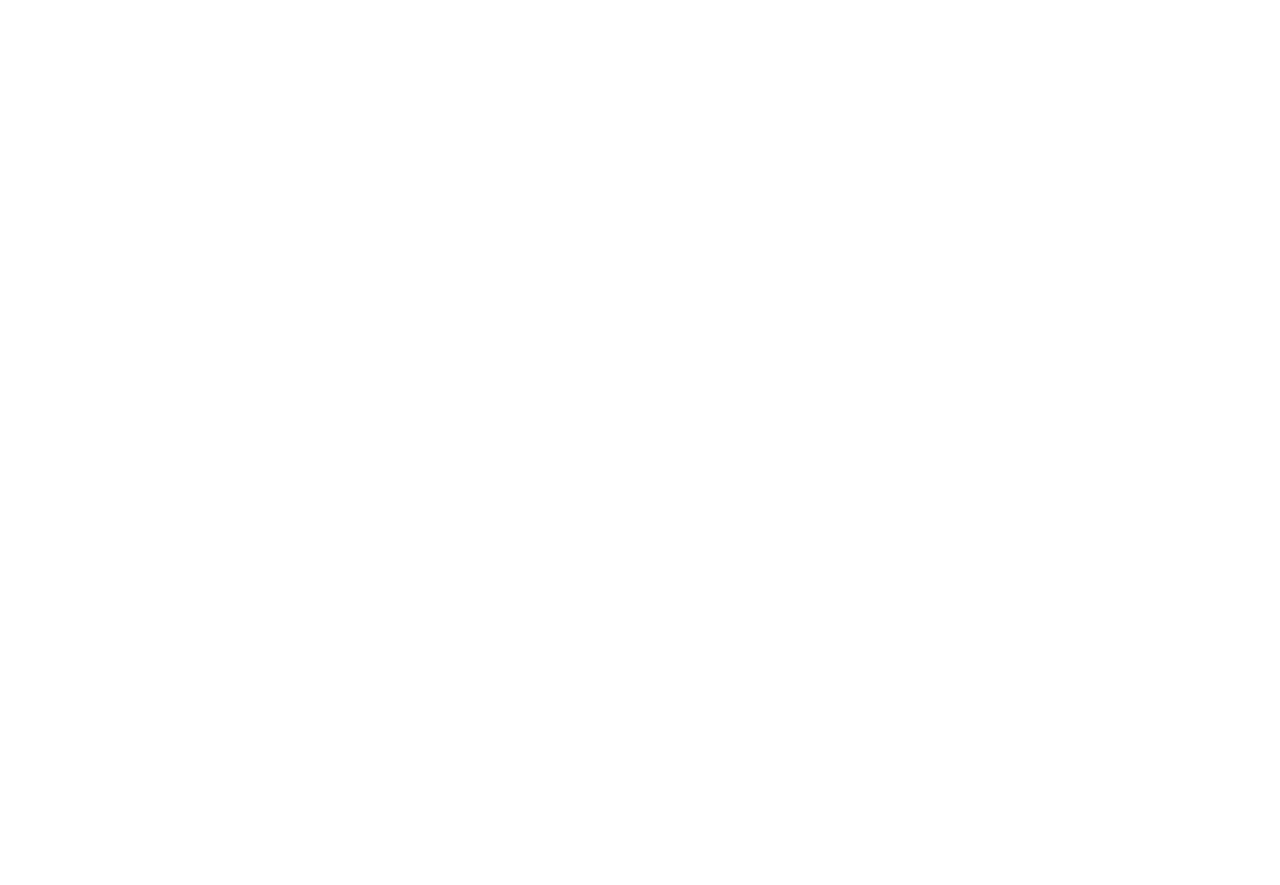
==== commit 4ad00e6c: "Added functionality in the website" ====
--- a/index.html
+++ b/index.html
@@ -122,7 +122,7 @@
                 <input
                   type="text"
                   class="form-control"
-                  placeholder="Search courses and aquire a new skill"
+                  placeholder="Search Category"
                 />
                 <div class="input-group-append px-2">
                   <button class="btn btn-primary" type="button" aria-placeholder="">Search</button>
@@ -141,44 +141,42 @@
                         <a class="cat-item rounded p-4" href="">
                             <i class="fa fa-3x fa-mail-bulk text-primary mb-4"></i>
                             <h6 class="mb-3">Marketing</h6>
-                            <p class="mb-0">123 Vacancy</p>
+                            <p class="mb-0">481 people liked it</p>
                         </a>
                     </div>
                     <div class="col-lg-3 col-sm-6 wow fadeInUp" data-wow-delay="0.3s">
                         <a class="cat-item rounded p-4" href="">
                             <i class="fa fa-3x fa-headset text-primary mb-4"></i>
                             <h6 class="mb-3">Customer Service</h6>
-                            <p class="mb-0">123 Vacancy</p>
+                            <p class="mb-0">481 people liked it</p>
                         </a>
                     </div>
                     <div class="col-lg-3 col-sm-6 wow fadeInUp" data-wow-delay="0.5s">
                         <a class="cat-item rounded p-4" href="">
                             <i class="fa fa-3x fa-user-tie text-primary mb-4"></i>
                             <h6 class="mb-3">Coding</h6>
-                            <p class="mb-0">123 Vacancy</p>
+                            <p class="mb-0">481 people liked it</p>
                         </a>
                     </div>
                     <div class="col-lg-3 col-sm-6 wow fadeInUp" data-wow-delay="0.7s">
                         <a class="cat-item rounded p-4" href="">
                             <i class="fa fa-3x fa-tasks text-primary mb-4"></i>
                             <h6 class="mb-3">Management</h6>
-                            <p class="mb-0">123 Vacancy</p>
+                            <p class="mb-0">480 people liked it</p>
                         </a>
                     </div>
                     <div class="col-lg-3 col-sm-6 wow fadeInUp" data-wow-delay="0.1s">
-                        <a class="cat-item rounded p-4" href="./Nursing/index.html">
+                        <a class="cat-item rounded p-4" href="./Business/index.html">
                             <i class="fa fa-3x fa-chart-line text-primary mb-4"></i>
                             <h6 class="mb-3">Business</h6>
-                            <p class="mb-0">123 Vacancy</p>
+                            <p class="mb-0">381 people liked it</p>
                         </a>
                     </div>
                     <div class="col-lg-3 col-sm-6 wow fadeInUp" data-wow-delay="0.3s">
                         <a class="cat-item rounded p-4" href="./Nursing/index.html">
                             <i class="fa fa-3x fa-hands-helping text-primary mb-4"></i>
                             <h6 class="mb-3">Nursing</h6>
-                            <span class="clicks">481</span><span>people liked it</span><svg class="like-counter" xmlns="http://www.w3.org/2000/svg" width="20" height="20" fill="currentColor" class="bi bi-hand-thumbs-up" viewBox="0 0 16 16">
-                                <path d="M8.864.046C7.908-.193 7.02.53 6.956 1.466c-.072 1.051-.23 2.016-.428 2.59-.125.36-.479 1.013-1.04 1.639-.557.623-1.282 1.178-2.131 1.41C2.685 7.288 2 7.87 2 8.72v4.001c0 .845.682 1.464 1.448 1.545 1.07.114 1.564.415 2.068.723l.048.03c.272.165.578.348.97.484.397.136.861.217 1.466.217h3.5c.937 0 1.599-.477 1.934-1.064a1.86 1.86 0 0 0 .254-.912c0-.152-.023-.312-.077-.464.201-.263.38-.578.488-.901.11-.33.172-.762.004-1.149.069-.13.12-.269.159-.403.077-.27.113-.568.113-.857 0-.288-.036-.585-.113-.856a2.144 2.144 0 0 0-.138-.362 1.9 1.9 0 0 0 .234-1.734c-.206-.592-.682-1.1-1.2-1.272-.847-.282-1.803-.276-2.516-.211a9.84 9.84 0 0 0-.443.05 9.365 9.365 0 0 0-.062-4.509A1.38 1.38 0 0 0 9.125.111L8.864.046zM11.5 14.721H8c-.51 0-.863-.069-1.14-.164-.281-.097-.506-.228-.776-.393l-.04-.024c-.555-.339-1.198-.731-2.49-.868-.333-.036-.554-.29-.554-.55V8.72c0-.254.226-.543.62-.65 1.095-.3 1.977-.996 2.614-1.708.635-.71 1.064-1.475 1.238-1.978.243-.7.407-1.768.482-2.85.025-.362.36-.594.667-.518l.262.066c.16.04.258.143.288.255a8.34 8.34 0 0 1-.145 4.725.5.5 0 0 0 .595.644l.003-.001.014-.003.058-.014a8.908 8.908 0 0 1 1.036-.157c.663-.06 1.457-.054 2.11.164.175.058.45.3.57.65.107.308.087.67-.266 1.022l-.353.353.353.354c.043.043.105.141.154.315.048.167.075.37.075.581 0 .212-.027.414-.075.582-.05.174-.111.272-.154.315l-.353.353.353.354c.047.047.109.177.005.488a2.224 2.224 0 0 1-.505.805l-.353.353.353.354c.006.005.041.05.041.17a.866.866 0 0 1-.121.416c-.165.288-.503.56-1.066.56z"/>
-                              </svg>
+                            <p class="mb-0">289 people liked it </p>
 
                         </a>
                     </div>
@@ -186,14 +184,14 @@
                         <a class="cat-item rounded p-4" href="">
                             <i class="fa fa-3x fa-book-reader text-primary mb-4"></i>
                             <h6 class="mb-3">Tutoring</h6>
-                            <p class="mb-0">123 Vacancy</p>
+                            <span class="clicks">781 </span><span>people liked it</span>
                         </a>
                     </div>
                     <div class="col-lg-3 col-sm-6 wow fadeInUp" data-wow-delay="0.7s">
                         <a class="cat-item rounded p-4" href="">
                             <i class="fa fa-3x fa-drafting-compass text-primary mb-4"></i>
                             <h6 class="mb-3">Design</h6>
-                            <p class="mb-0">123 Vacancy</p>
+                            <p class="mb-0">281 people liked it </p>
                         </a>
                     </div>
                 </div>
@@ -230,14 +228,14 @@
                             
                             <!-- At Lead Her, we believe that women have the potential to make a significant impact on the world around them. We strive to provide a space where women can find the resources, inspiration, and support they need to fulfill their leadership potential. -->
                             
-                            Our mission is to break down barriers and create opportunities for women to thrive in leadership roles. We do this by offering a variety of educational resources, networking opportunities, and mentorship programs. We also provide a platform for women to share their stories, experiences, and insights with each other.
+                            Our mission is to break down barriers and create opportunities for women to thrive in leadership roles. We do this by offering a variety of networking opportunities, and mentorship programs. We also provide a platform for women to share their stories, experiences, and insights with each other.
                             
                             <!-- At Lead Her, we believe that leadership is not just about titles or positions of authority, but about the ability to inspire, motivate, and guide others towards positive change. We want to help women develop the skills and confidence they need to become effective leaders in whatever areas they choose. -->
                             
                             Join us on this journey of empowerment and leadership. Let's Lead Her together</p>
-                        <p><i class="fa fa-check text-primary me-3"></i>Find the best community</p>
-                        <p><i class="fa fa-check text-primary me-3"></i>Educational Resources</p>
-                        <p><i class="fa fa-check text-primary me-3"></i>Mentorship Programs</p>
+                        <p><i class="fa fa-check text-primary me-3"></i>Find the best community and chat</p>
+                        <p><i class="fa fa-check text-primary me-3"></i>Mentorship Programs and events</p>
+                        <p><i class="fa fa-check text-primary me-3"></i>Share your story with others</p>
                     </div>
                 </div>
             </div>
